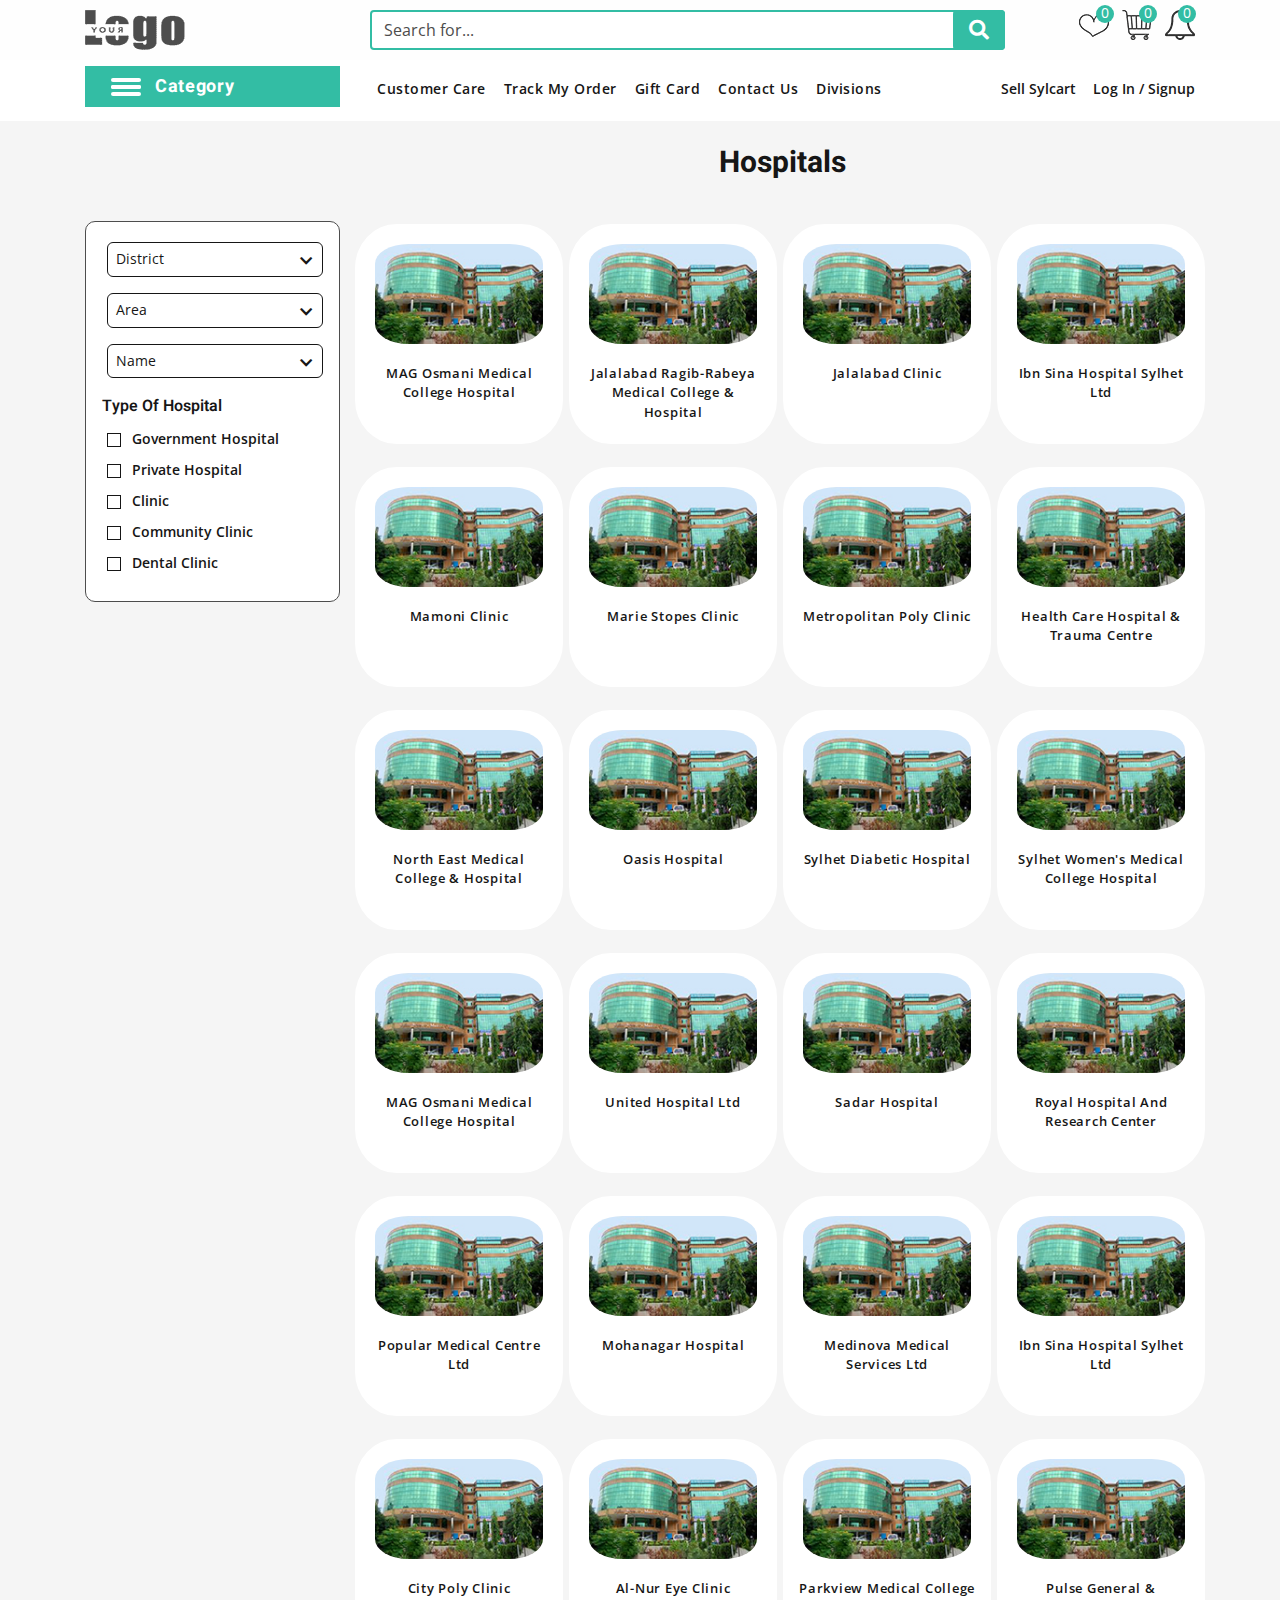
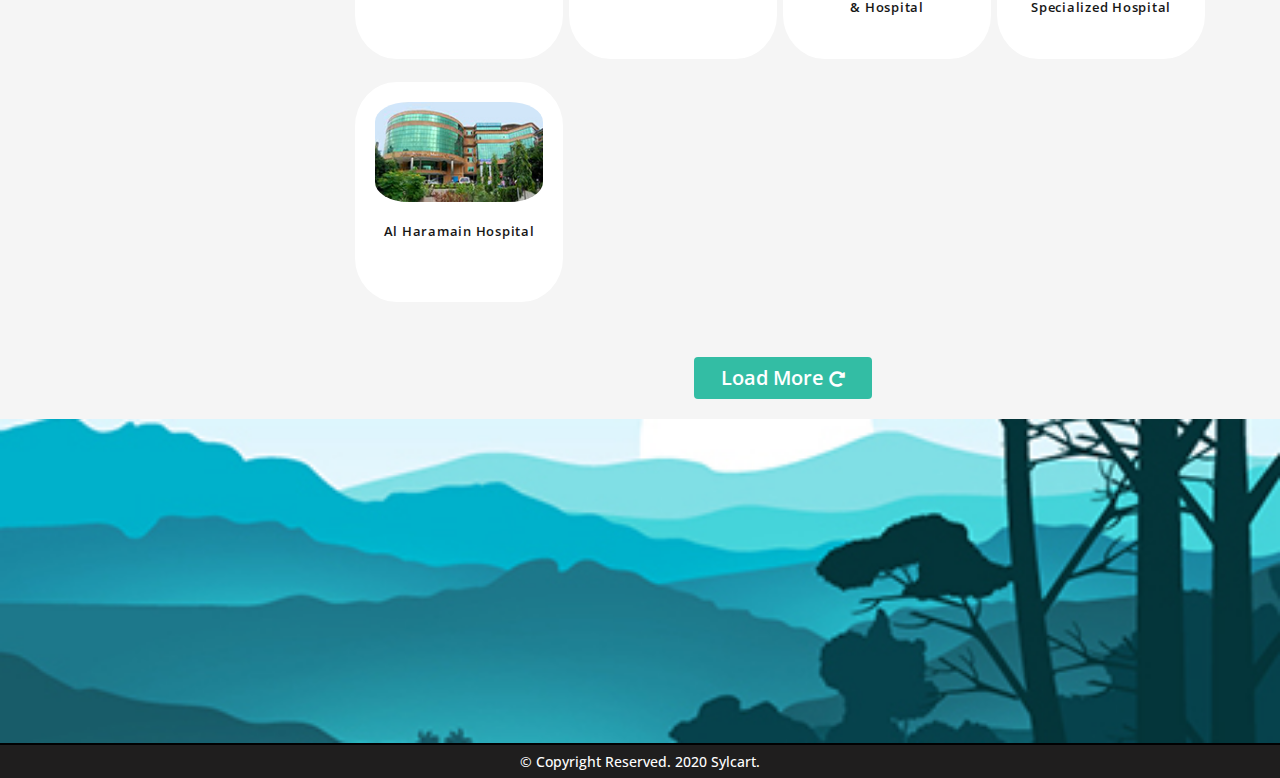
==== education.html @ efa9bcc3 "city update" ====
<!DOCTYPE html>
<html lang="en">
<head>
    <meta charset="UTF-8">
    <meta name="viewport" content="width=device-width, initial-scale=1.0">
    <title>smart city</title>
    <!--=== ALL CSS Here ===-->
    <!--=== Bootstrap ===-->
	<link rel="stylesheet" href="https://maxcdn.bootstrapcdn.com/bootstrap/4.0.0/css/bootstrap.min.css">
	<link href="https://fonts.googleapis.com/css2?family=Heebo:wght@400;500;600;700&family=Open+Sans:wght@400;600;700;800&display=swap" rel="stylesheet"> 
    <!--=== Fontawesome icon ===-->
    <link rel="stylesheet" href="assets/css/fontawesome.min.css">
	<link rel="stylesheet" href="assets/css/all.min.css">
	<!--=== slick slider ===-->
	<link rel="stylesheet" href="assets/css/plugin/slick.css">
	<link rel="stylesheet" href="assets/css/plugin/slick-theme.css">
	<!--=== OWL CAROUSEL ===-->
	<link rel="stylesheet" href="assets/css/plugin/owl.carousel.min.css">
	<link rel="stylesheet" href="assets/css/plugin/owl.theme.default.min.css">
    <!--=== wow animation ===-->
    <link rel="stylesheet" href="assets//css/plugin/animate.css">
    <!--=== Custom CSS ===-->
    <link rel="stylesheet" href="assets/css/style.css">
    <link rel="stylesheet" href="assets/css/responsive.css">
</head>
<body>
	  <!-- LOADER AREA START -->
	  <div class="loader_box">
		<div class="loading">
		  <div class="loading__ring">
			<svg xmlns="http://www.w3.org/2000/svg" xmlns:xlink="http://www.w3.org/1999/xlink" version="1.1" x="0px" y="0px" viewBox="0 0 100 100" style="enable-background:new 0 0 100 100;" xml:space="preserve"><path d="M85.5,42c-0.2-0.8-0.5-1.7-0.8-2.5c-0.3-0.9-0.7-1.6-1-2.3c-0.3-0.7-0.6-1.3-1-1.9c0.3,0.5,0.5,1.1,0.8,1.7  c0.2,0.7,0.6,1.5,0.8,2.3s0.5,1.7,0.8,2.5c0.8,3.5,1.3,7.5,0.8,12c-0.4,4.3-1.8,9-4.2,13.4c-2.4,4.2-5.9,8.2-10.5,11.2  c-1.1,0.7-2.2,1.5-3.4,2c-0.5,0.2-1.2,0.6-1.8,0.8s-1.3,0.5-1.9,0.8c-2.6,1-5.3,1.7-8.1,1.8l-1.1,0.1L53.8,84c-0.7,0-1.4,0-2.1,0  c-1.4-0.1-2.9-0.1-4.2-0.5c-1.4-0.1-2.8-0.6-4.1-0.8c-1.4-0.5-2.7-0.9-3.9-1.5c-1.2-0.6-2.4-1.2-3.7-1.9c-0.6-0.3-1.2-0.7-1.7-1.1  l-0.8-0.6c-0.3-0.1-0.6-0.4-0.8-0.6l-0.8-0.6L31.3,76l-0.2-0.2L31,75.7l-0.1-0.1l0,0l-1.5-1.5c-1.2-1-1.9-2.1-2.7-3.1  c-0.4-0.4-0.7-1.1-1.1-1.7l-1.1-1.7c-0.3-0.6-0.6-1.2-0.9-1.8c-0.2-0.5-0.6-1.2-0.8-1.8c-0.4-1.2-1-2.4-1.2-3.7  c-0.2-0.6-0.4-1.2-0.5-1.9c-0.1-0.6-0.2-1.2-0.3-1.8c-0.3-1.2-0.3-2.4-0.4-3.7c-0.1-1.2,0-2.5,0.1-3.7c0.2-1.2,0.3-2.4,0.6-3.5  c0.1-0.6,0.3-1.1,0.4-1.7l0.1-0.8l0.3-0.8c1.5-4.3,3.8-8,6.5-11c0.8-0.8,1.4-1.5,2.1-2.1c0.9-0.9,1.4-1.3,2.2-1.8  c1.4-1.2,2.9-2,4.3-2.8c2.8-1.5,5.5-2.3,7.7-2.8s4-0.7,5.2-0.6c0.6-0.1,1.1,0,1.4,0s0.4,0,0.4,0h0.1c2.7,0.1,5-2.2,5-5  c0.1-2.7-2.2-5-5-5c-0.2,0-0.2,0-0.3,0c0,0-0.2,0.1-0.6,0.1c-0.4,0-1,0-1.8,0.1c-1.6,0.1-4,0.4-6.9,1.2c-2.9,0.8-6.4,2-9.9,4.1  c-1.8,1-3.6,2.3-5.4,3.8C26,21.4,25,22.2,24.4,23c-0.2,0.2-0.4,0.4-0.6,0.6c-0.2,0.2-0.5,0.4-0.6,0.7c-0.5,0.4-0.8,0.9-1.3,1.4  c-3.2,3.9-5.9,8.8-7.5,14.3l-0.3,1l-0.2,1.1c-0.1,0.7-0.3,1.4-0.4,2.1c-0.3,1.5-0.4,2.9-0.5,4.5c0,1.5-0.1,3,0.1,4.5  c0.2,1.5,0.2,3,0.6,4.6c0.1,0.7,0.3,1.5,0.4,2.3c0.2,0.8,0.5,1.5,0.7,2.3c0.4,1.6,1.1,3,1.7,4.4c0.3,0.7,0.7,1.4,1.1,2.1  c0.4,0.8,0.8,1.4,1.2,2.1c0.5,0.7,0.9,1.4,1.4,2s0.9,1.3,1.5,1.9c1.1,1.3,2.2,2.7,3.3,3.5l1.7,1.6c0,0,0.1,0.1,0.1,0.1c0,0,0,0,0,0  c0,0,0,0,0,0l0.1,0.1l0.1,0.1h0.2l0.5,0.4l1,0.7c0.4,0.2,0.6,0.5,1,0.7l1.1,0.6c0.8,0.4,1.4,0.9,2.1,1.2c1.4,0.7,2.9,1.5,4.4,2  c1.5,0.7,3.1,1,4.6,1.5c1.5,0.3,3.1,0.7,4.7,0.8c1.6,0.2,3.1,0.2,4.7,0.2c0.8,0,1.6-0.1,2.4-0.1l1.2-0.1l1.1-0.1  c3.1-0.4,6.1-1.3,8.9-2.4c0.8-0.3,1.4-0.6,2.1-0.9s1.3-0.7,2-1.1c1.3-0.7,2.6-1.7,3.7-2.5c0.5-0.4,1-0.9,1.6-1.3l0.8-0.6l0.2-0.2  c0,0,0.1-0.1,0.1-0.1c0.1-0.1,0,0,0,0v0.1l0.1-0.1l0.4-0.4c0.5-0.5,1-1,1.5-1.5c0.3-0.3,0.5-0.5,0.8-0.8l0.7-0.8  c0.9-1.1,1.8-2.2,2.5-3.3c0.4-0.6,0.7-1.1,1.1-1.7c0.3-0.7,0.6-1.2,0.9-1.8c2.4-4.9,3.5-9.8,3.7-14.4C87.3,49.7,86.6,45.5,85.5,42z"></path></svg>
		  </div>
		  <div class="loading__ring">
			<svg xmlns="http://www.w3.org/2000/svg" xmlns:xlink="http://www.w3.org/1999/xlink" version="1.1" x="0px" y="0px" viewBox="0 0 100 100" style="enable-background:new 0 0 100 100;" xml:space="preserve"><path d="M85.5,42c-0.2-0.8-0.5-1.7-0.8-2.5c-0.3-0.9-0.7-1.6-1-2.3c-0.3-0.7-0.6-1.3-1-1.9c0.3,0.5,0.5,1.1,0.8,1.7  c0.2,0.7,0.6,1.5,0.8,2.3s0.5,1.7,0.8,2.5c0.8,3.5,1.3,7.5,0.8,12c-0.4,4.3-1.8,9-4.2,13.4c-2.4,4.2-5.9,8.2-10.5,11.2  c-1.1,0.7-2.2,1.5-3.4,2c-0.5,0.2-1.2,0.6-1.8,0.8s-1.3,0.5-1.9,0.8c-2.6,1-5.3,1.7-8.1,1.8l-1.1,0.1L53.8,84c-0.7,0-1.4,0-2.1,0  c-1.4-0.1-2.9-0.1-4.2-0.5c-1.4-0.1-2.8-0.6-4.1-0.8c-1.4-0.5-2.7-0.9-3.9-1.5c-1.2-0.6-2.4-1.2-3.7-1.9c-0.6-0.3-1.2-0.7-1.7-1.1  l-0.8-0.6c-0.3-0.1-0.6-0.4-0.8-0.6l-0.8-0.6L31.3,76l-0.2-0.2L31,75.7l-0.1-0.1l0,0l-1.5-1.5c-1.2-1-1.9-2.1-2.7-3.1  c-0.4-0.4-0.7-1.1-1.1-1.7l-1.1-1.7c-0.3-0.6-0.6-1.2-0.9-1.8c-0.2-0.5-0.6-1.2-0.8-1.8c-0.4-1.2-1-2.4-1.2-3.7  c-0.2-0.6-0.4-1.2-0.5-1.9c-0.1-0.6-0.2-1.2-0.3-1.8c-0.3-1.2-0.3-2.4-0.4-3.7c-0.1-1.2,0-2.5,0.1-3.7c0.2-1.2,0.3-2.4,0.6-3.5  c0.1-0.6,0.3-1.1,0.4-1.7l0.1-0.8l0.3-0.8c1.5-4.3,3.8-8,6.5-11c0.8-0.8,1.4-1.5,2.1-2.1c0.9-0.9,1.4-1.3,2.2-1.8  c1.4-1.2,2.9-2,4.3-2.8c2.8-1.5,5.5-2.3,7.7-2.8s4-0.7,5.2-0.6c0.6-0.1,1.1,0,1.4,0s0.4,0,0.4,0h0.1c2.7,0.1,5-2.2,5-5  c0.1-2.7-2.2-5-5-5c-0.2,0-0.2,0-0.3,0c0,0-0.2,0.1-0.6,0.1c-0.4,0-1,0-1.8,0.1c-1.6,0.1-4,0.4-6.9,1.2c-2.9,0.8-6.4,2-9.9,4.1  c-1.8,1-3.6,2.3-5.4,3.8C26,21.4,25,22.2,24.4,23c-0.2,0.2-0.4,0.4-0.6,0.6c-0.2,0.2-0.5,0.4-0.6,0.7c-0.5,0.4-0.8,0.9-1.3,1.4  c-3.2,3.9-5.9,8.8-7.5,14.3l-0.3,1l-0.2,1.1c-0.1,0.7-0.3,1.4-0.4,2.1c-0.3,1.5-0.4,2.9-0.5,4.5c0,1.5-0.1,3,0.1,4.5  c0.2,1.5,0.2,3,0.6,4.6c0.1,0.7,0.3,1.5,0.4,2.3c0.2,0.8,0.5,1.5,0.7,2.3c0.4,1.6,1.1,3,1.7,4.4c0.3,0.7,0.7,1.4,1.1,2.1  c0.4,0.8,0.8,1.4,1.2,2.1c0.5,0.7,0.9,1.4,1.4,2s0.9,1.3,1.5,1.9c1.1,1.3,2.2,2.7,3.3,3.5l1.7,1.6c0,0,0.1,0.1,0.1,0.1c0,0,0,0,0,0  c0,0,0,0,0,0l0.1,0.1l0.1,0.1h0.2l0.5,0.4l1,0.7c0.4,0.2,0.6,0.5,1,0.7l1.1,0.6c0.8,0.4,1.4,0.9,2.1,1.2c1.4,0.7,2.9,1.5,4.4,2  c1.5,0.7,3.1,1,4.6,1.5c1.5,0.3,3.1,0.7,4.7,0.8c1.6,0.2,3.1,0.2,4.7,0.2c0.8,0,1.6-0.1,2.4-0.1l1.2-0.1l1.1-0.1  c3.1-0.4,6.1-1.3,8.9-2.4c0.8-0.3,1.4-0.6,2.1-0.9s1.3-0.7,2-1.1c1.3-0.7,2.6-1.7,3.7-2.5c0.5-0.4,1-0.9,1.6-1.3l0.8-0.6l0.2-0.2  c0,0,0.1-0.1,0.1-0.1c0.1-0.1,0,0,0,0v0.1l0.1-0.1l0.4-0.4c0.5-0.5,1-1,1.5-1.5c0.3-0.3,0.5-0.5,0.8-0.8l0.7-0.8  c0.9-1.1,1.8-2.2,2.5-3.3c0.4-0.6,0.7-1.1,1.1-1.7c0.3-0.7,0.6-1.2,0.9-1.8c2.4-4.9,3.5-9.8,3.7-14.4C87.3,49.7,86.6,45.5,85.5,42z"></path></svg>
		  </div>
		</div>
	  </div>
	  <!-- LOADER AREA END -->
  <!-- TOP HEADER AREA START -->
 <section class="top_bar">
   <div class="container">
		<div class="row">
			<div class="col-xl-3 col-lg-3 col-md-3 col-sm-4 col-4">
				<div class="logo">
					<a href="index.html"><img src="assets/image/logo_1.png" alt="logo"></a>
				</div>
			</div>
			<div class="col-xl-7 col-lg-7 col-md-7 col-sm-8 col-8">
				<div class="search_box">
					<div class="form-group">
						<input type="text" class="form-control" placeholder="Search for...">
						<a href="#">
							<i class="fa fa-search"></i>
						</a>
					</div>
				</div>
			</div>
			<div class="col-xl-2 col-lg-2 col-md-2">
				<div class="header_rt_box">
					<div class="icons_box ">
						<div class="wish_list menu_item">
							<img src="assets/image/header/heart.png" alt="heart">
							<span class="item_count">0</span>
						</div>
						<div class="cart menu_item">
							<img src="assets/image/header/shopping-cart.png" alt="cart">
							<span class="item_count">0</span>
						</div>
						<div class="notifiy menu_item">
							<img src="assets/image/header/notification.png" alt="notification">
							<span class="item_count">0</span>
						</div>
					</div>
				</div>
			</div>
		</div>
   </div>
 </section>
  <!-- TOP HEADER AREA END -->
<!-- HEADER AREA START-->
	<header class="header_area">
	<div class="container">
		<div class="row">
			<div class="col-xl-3 col-lg-3 col-md-3 col-sm-6 col-6">
				<div class="header_left">
					<div class="header_left_titel">
						<div id="nav_icon">
							<span></span>
							<span></span>
							<span></span>
							<span></span>
						</div>
						<h3>category</h3>
					</div>
					<nav class="left_menu">
						<ul>
							<li><a href="#">electronics <i class="fa fa-angle-down"></i></a>
								<ul class="sub_menu">
									<li><a href="#">tv</a></li>
									<li><a href="#">mobile</a></li>
									<li><a href="#">security cameras</a></li>
								</ul>
							</li>
							<li><a href="#">automotive & motorbike <i class="fa fa-angle-down"></i></a>
								<ul class="sub_menu">
									<li><a href="#">interior accessories</a></li>
									<li><a href="#">interior vehicle care</a></li>
									<li><a href="#">motor parts & accessories</a></li>
								</ul>
							</li>
							<li><a href="#">women's fashion <i class="fa fa-angle-down"></i></a>
								<ul class="sub_menu">
									<li class="sub_item">
										<a href="#" class="">panjabi</a>
									</li>
									<li class="sub_item">
										<a href="#" class="">shirts</a>
									</li>
									<li class="sub_item">
										<a href="#" class="">pant</a>
									</li>
								</ul>
							</li>
							<li><a href="#">babies & toys <i class="fa fa-angle-down"></i></a>
								<ul class="sub_menu">
									<li class="sub_item">
										<a href="#" class="sub_link">mother & baby</a>
									</li>
									<li class="sub_item">
										<a href="#" class="sub_link">feeding</a>
									</li>
									<li class="sub_item">
										<a href="#" class="sub_link">toys & games</a>
									</li>
									<li class="sub_item">
										<a href="#" class="sub_link">nursery</a>
									</li>
								</ul>
							</li>
							<li><a href="#">sports & outdoor <i class="fa fa-angle-down"></i></a>
								<ul class="sub_menu">
									<li class="sub_item">
										<a href="#" class="sub_link">cycling</a>
									</li>
									<li class="sub_item">
										<a href="#" class="sub_link">treadmils</a>
									</li>
								</ul>
							</li>
							<li><a href="#">home appliances <i class="fa fa-angle-down"></i></a>
								<ul class="sub_menu">
									<li class="sub_item">
										<a href="#" class="sub_link">demo item</a>
									</li>
									<li class="sub_item">
										<a href="#" class="sub_link">demo item</a>
									</li>
								</ul>
							</li>
							<li><a href="#">home & lifestyle <i class="fa fa-angle-down"></i></a>
								<ul class="sub_menu">
									<li class="sub_item">
										<a href="#" class="sub_link">demo item</a>
									</li>
									<li class="sub_item">
										<a href="#" class="sub_link">demo item</a>
									</li>
								</ul>
							</li>
						</ul>
					</nav>
				</div>
			</div>
			<div class="col_xl_6 col-lg-6 col-md-6 col-sm-12 col-12">
				<div class="top_mid_menu">
					<ul>
						<li><a href="#">customer care</a></li>
						<li><a href="#">track my order</a></li>
						<li><a href="#">gift card</a></li>
                        <li><a href="#">contact us</a></li>
                        <li><a href="#">divisions</a>
                            <ul class="sub_menu">
                                <li><a href="#">dhaka</a></li>
                                <li><a href="#">sylhet</a></li>
                                <li><a href="#">barishal</a></li>
                                <li><a href="#">chittagong</a></li>
                                <li><a href="#">mymensingh</a></li>
                                <li><a href="#">khulna</a></li>
                                <li><a href="#">rajshahi </a></li>
                                <li><a href="#">rangpur </a></li>
                            </ul>
                        </li>
					</ul>
				</div>
			</div>
			<div class="col_xl_3 col-lg-3 col-md-3 col-sm-6 col-6">
				<div class="top_bar_right">
					<ul>
						<li><a href="seller_signin.html" class="top_btn">sell sylcart</a></li>
						<li><a href="login_registration.html" class="top_btn">log in / signup</a></li>
					</ul>
				</div>
			</div>
		</div>
	</div>
	</header>
<!-- HEADER AREA END-->
<!-- MOBILE MENU AREA START -->
  <!--MOBILE TOP HEADER AREA START -->
  <section class="top_mb_bar">
	<div class="container">
		 <div class="row">
			 <div class="col-md-4 col-sm-4 col-4">
				 <div class="logo">
					 <a href="index.html"><img src="assets/image/logo_1.png" alt="logo"></a>
				 </div>
			 </div>
			 <div class="col-md-8 col-sm-8 col-8">
				<div class="header_rt_box">
					<ul>
						<li>
							<a href="wishlist.html">
								<div class="wish_list menu_item" data-toggle="tooltip" data-placement="top" title="Wishlist">
									<img src="assets/image/header/heart.png" alt="heart">
									<span class="item_count">0</span>
								</div>
							</a>
						</li>
						<li>
							<a href="shopping_cart.html">
								<div class="cart menu_item" data-toggle="tooltip" data-placement="top" title="Cart">
									<img src="assets/image/header/shopping-cart.png" alt="cart">
									<span class="item_count">0</span>
								</div>
							</a>
						</li>
						<li>
							<a href="#">
								<div class="notifiy menu_item" data-toggle="tooltip" data-placement="top" title="Notification">
									<img src="assets/image/header/notification.png" alt="notification">
									<span class="item_count">0</span>
								</div>
							</a>
						</li>
						<li>
							<a href="seller_signin.html">
								<div class="shopper menu_item" data-toggle="tooltip" data-placement="top" title="Sell Sylcart">
									<img src="assets/image/header/businessman.png" alt="notification">
								</div>
							</a>
						</li>
						<li>
							<a href="login_registration.html">
								<div class="user menu_item" data-toggle="tooltip" data-placement="top" title="login/signup">
									<img src="assets/image/header/user.png" alt="heart">
								</div>
							</a>
						</li>
					</ul>
				</div>
			 </div>
		 </div>
	</div>
  </section>
   <!--MOBILE TOP HEADER AREA END -->
   <!--MOBILE HEADER AREA START-->
	<header class="mb_header_area">
		<div class="container">
			<div class="row">
				<div class="col-md-2 col-sm-2 col-3">
					<!-- Button trigger modal -->
					<button type="button" class="btn" data-toggle="modal" data-target="#mobile_menu">
						<i class="fas fa-bars"></i>
					</button>
					
					<!-- Modal -->
					<div class="modal fade" id="mobile_menu" tabindex="-1" role="dialog" aria-hidden="true">
						<div class="modal-dialog" role="document">
						<div class="modal-content">
							<!-- <div class="modal-header">
							<button type="button" class="close" data-dismiss="modal" aria-label="Close">
								<span aria-hidden="true">&times;</span>
							</button>
							</div> -->
							<div class="modal-body">
								<ul class="nav nav-tabs" id="myTab" role="tablist">
									<li class="nav-item">
									  <a class="nav-link active" id="menu_tab" data-toggle="tab" href="#menu" role="tab" aria-controls="menu" aria-selected="true">menu</a>
									</li>
									<li class="nav-item">
									  <a class="nav-link" id="category_tab" data-toggle="tab" href="#category" role="tab" aria-controls="category" aria-selected="false">category</a>
									</li>
								  </ul>
								  <div class="tab-content" id="myTabContent">
									<div class="tab-pane show active" id="menu" role="tabpanel" aria-labelledby="menu_tab">
										<div class="top_mid_menu">
											<ul>
												<li><a href="#">customer care</a></li>
												<li><a href="#">track my order</a></li>
												<li><a href="#">gift card</a></li>
                                                <li><a href="#">contact us</a></li>
                                                <li><a href="#">divisions</a>
                                                    <ul class="sub_menu">
                                                        <li><a href="#">dhaka</a></li>
                                                        <li><a href="#">sylhet</a></li>
                                                        <li><a href="#">barishal</a></li>
                                                        <li><a href="#">chittagong</a></li>
                                                        <li><a href="#">mymensingh</a></li>
                                                        <li><a href="#">khulna</a></li>
                                                        <li><a href="#">rajshahi </a></li>
                                                        <li><a href="#">rangpur </a></li>
                                                    </ul>
                                                </li>
											</ul>
										</div>
									</div>
									<div class="tab-pane fade" id="category" role="tabpanel" aria-labelledby="category_tab">
										<nav class="left_menu">
											<ul>
												<li><a href="#">electronics <i class="fa fa-angle-down"></i></a>
													<ul class="sub_menu">
														<li><a href="#">tv</a></li>
														<li><a href="#">mobile</a></li>
														<li><a href="#">security cameras</a></li>
													</ul>
												</li>
												<li><a href="#">automotive & motorbike <i class="fa fa-angle-down"></i></a>
													<ul class="sub_menu">
														<li><a href="#">interior accessories</a></li>
														<li><a href="#">interior vehicle care</a></li>
														<li><a href="#">motor parts & accessories</a></li>
													</ul>
												</li>
												<li><a href="#">women's fashion <i class="fa fa-angle-down"></i></a>
													<ul class="sub_menu">
														<li class="sub_item">
															<a href="#" class="">panjabi</a>
														</li>
														<li class="sub_item">
															<a href="#" class="">shirts</a>
														</li>
														<li class="sub_item">
															<a href="#" class="">pant</a>
														</li>
													</ul>
												</li>
												<li><a href="#">babies & toys <i class="fa fa-angle-down"></i></a>
													<ul class="sub_menu">
														<li class="sub_item">
															<a href="#" class="sub_link">mother & baby</a>
														</li>
														<li class="sub_item">
															<a href="#" class="sub_link">feeding</a>
														</li>
														<li class="sub_item">
															<a href="#" class="sub_link">toys & games</a>
														</li>
														<li class="sub_item">
															<a href="#" class="sub_link">nursery</a>
														</li>
													</ul>
												</li>
												<li><a href="#">sports & outdoor <i class="fa fa-angle-down"></i></a>
													<ul class="sub_menu">
														<li class="sub_item">
															<a href="#" class="sub_link">cycling</a>
														</li>
														<li class="sub_item">
															<a href="#" class="sub_link">treadmils</a>
														</li>
													</ul>
												</li>
												<li><a href="#">home appliances <i class="fa fa-angle-down"></i></a>
													<ul class="sub_menu">
														<li class="sub_item">
															<a href="#" class="sub_link">demo item</a>
														</li>
														<li class="sub_item">
															<a href="#" class="sub_link">demo item</a>
														</li>
													</ul>
												</li>
												<li><a href="#">home & lifestyle <i class="fa fa-angle-down"></i></a>
													<ul class="sub_menu">
														<li class="sub_item">
															<a href="#" class="sub_link">demo item</a>
														</li>
														<li class="sub_item">
															<a href="#" class="sub_link">demo item</a>
														</li>
													</ul>
												</li>
											</ul>
										</nav>
									</div>
								</div>
							</div>
						</div>
						</div>
					</div>
				</div>
				<div class="col-md-10 col-sm-10 col-9">
					<div class="search_box">
						<div class="form-group">
							<input type="text" class="form-control" placeholder="Search for...">
							<a href="#">
								<i class="fa fa-search"></i>
							</a>
						</div>
					</div>
				</div>
			</div>
		</div>
		</header>
	<!--MOBILE HEADER AREA END-->
<!-- MOBILE MENU AREA END -->
<!-- HOSPITAL LIST AREA START -->
<section class="hospital_area section_padding">
    <div class="container">
        <div class="row">
            <div class="col-xl-3 col-lg-3 col-md-3 col-sm-3 col-12">
                <div class="filter_area">
                    <!-- <div class="filter_titel">
                        <h4>short by</h4>
                    </div> -->
                    <div class="row">
                        <div class="col-sm-12 col-12 col-xl-12 col-lg-12 col-md-12">
                            <div class="hospital_filter_box">
                                <div class="box_ctn">
                                    <div class="search_for">
                                        <p><a href="#" class="btn" id="search_btn">district</a></p>
                                    </div>
                                    <div class="search_for">
                                        <p><a href="#" class="btn" id="search_btn">area</a></p>
                                    </div>
                                    <div class="search_for">
                                        <p><a href="#" class="btn" id="search_btn">name</a></p>
                                    </div>
                                </div>
                            </div>
                        </div>
                    </div>
                    <div class="row">
                        <div class="col-sm-12 col-12 col-xl-12 col-lg-12 col-md-12">
                            <div class="hospital_filter_box">
                                <div class="titel">
                                    <h5>type of hospital</h5>
                                </div>
                                <div class="box_ctn">
                                    <div class="brand_item">
                                        <div class="form-group">
                                            <label>government hospital
                                                <input type="checkbox">
                                                <span class="check_mark"></span>
                                            </label>
                                        </div>
                                    </div>
                                    <div class="brand_item">
                                        <div class="form-group">
                                            <label>private hospital
                                                <input type="checkbox">
                                                <span class="check_mark"></span>
                                            </label>
                                        </div>
                                    </div>
                                    <div class="brand_item">
                                        <div class="form-group">
                                            <label>clinic
                                                <input type="checkbox">
                                                <span class="check_mark"></span>
                                            </label>
                                        </div>
                                    </div>
                                    <div class="brand_item">
                                        <div class="form-group">
                                            <label>community clinic
                                                <input type="checkbox">
                                                <span class="check_mark"></span>
                                            </label>
                                        </div>
                                    </div>
                                    <div class="brand_item">
                                        <div class="form-group">
                                            <label>dental clinic
                                                <input type="checkbox">
                                                <span class="check_mark"></span>
                                            </label>
                                        </div>
                                    </div>
                                </div>
                            </div>
                        </div>
                    </div>
                </div>
            </div>
            <div class="col-xl-9 col-lg-9 col-md-8 col-sm-7 col-12 px-0 px-lg-3 px-xl-0">
                <div class="hospital_list_area">	
                    <div class="section_titel text-center">
                        <h4><span>hospitals</span></h4>
                    </div>
                    <ul>
                        <li class="hospital_ctn">
                            <a href="single_hospital.html">
                                <div class="card">
                                    <div class="hospital_icon_box">
                                        <div class="hospital_img">
                                            <img class="card-img-top" src="assets/image/smart_city_object/hospital/78-[Converted].jpg" alt="Card image cap">
                                            <div class="hover_ctn">
                                                <ul>
                                                    <li><a href="#"><i class="far fa-eye"></i></a></li>
                                                    <li><a href="#"><i class="fas fa-map-marker-alt"></i></a></li>
                                                </ul>
                                            </div>
                                        </div>
                                        <div class="card-body">
                                            <div class="hospital_name">
                                                <p>MAG Osmani Medical College Hospital</p>
                                            </div>
                                        </div>
                                    </div> 
                                </div>
                            </a>
                        </li>
                        <li class="hospital_ctn">
                            <a href="single_hospital.html">
                                <div class="card">
                                    <div class="hospital_icon_box">
                                        <div class="hospital_img">
                                            <img class="card-img-top" src="assets/image/smart_city_object/hospital/78-[Converted].jpg" alt="Card image cap">
                                            <div class="hover_ctn">
                                                <ul>
                                                    <li><a href="#"><i class="far fa-eye"></i></a></li>
                                                    <li><a href="#"><i class="fas fa-map-marker-alt"></i></a></li>
                                                </ul>
                                            </div>
                                        </div>
                                        <div class="card-body">
                                            <div class="product_ctn">
                                                <p>Jalalabad Ragib-Rabeya Medical College & Hospital</p>
                                            </div>
                                        </div>
                                    </div> 
                                </div>
                            </a>
                        </li>
                        <li class="hospital_ctn">
                            <a href="single_hospital.html">
                                <div class="card">
                                    <div class="hospital_icon_box">
                                        <div class="hospital_img">
                                            <img class="card-img-top" src="assets/image/smart_city_object/hospital/78-[Converted].jpg" alt="Card image cap">
                                            <div class="hover_ctn">
                                                <ul>
                                                    <li><a href="#"><i class="far fa-eye"></i></a></li>
                                                    <li><a href="#"><i class="fas fa-map-marker-alt"></i></a></li>
                                                </ul>
                                            </div>
                                        </div>
                                        <div class="card-body">
                                            <div class="product_ctn">
                                                <p>Jalalabad Clinic</p>
                                            </div>
                                        </div>
                                    </div> 
                                </div>
                            </a>
                        </li>
                        <li class="hospital_ctn">
                            <a href="single_hospital.html">
                                <div class="card">
                                    <div class="hospital_icon_box">
                                        <div class="hospital_img">
                                            <img class="card-img-top" src="assets/image/smart_city_object/hospital/78-[Converted].jpg" alt="Card image cap">
                                            <div class="hover_ctn">
                                                <ul>
                                                    <li><a href="#"><i class="far fa-eye"></i></a></li>
                                                    <li><a href="#"><i class="fas fa-map-marker-alt"></i></a></li>
                                                </ul>
                                            </div>
                                        </div>
                                        <div class="card-body">
                                            <div class="product_ctn">
                                                <p>Ibn Sina Hospital Sylhet Ltd</p>
                                            </div>
                                        </div>
                                    </div> 
                                </div>
                            </a>
                        </li>
                        <li class="hospital_ctn">
                            <a href="single_hospital.html">
                                <div class="card">
                                    <div class="hospital_icon_box">
                                        <div class="hospital_img">
                                            <img class="card-img-top" src="assets/image/smart_city_object/hospital/78-[Converted].jpg" alt="Card image cap">
                                            <div class="hover_ctn">
                                                <ul>
                                                    <li><a href="#"><i class="far fa-eye"></i></a></li>
                                                    <li><a href="#"><i class="fas fa-map-marker-alt"></i></a></li>
                                                </ul>
                                            </div>
                                        </div>
                                        <div class="card-body">
                                            <div class="product_ctn">
                                                <p>Mamoni Clinic</p>
                                            </div>
                                        </div>
                                    </div> 
                                </div>
                            </a>
                        </li>
                        <li class="hospital_ctn">
                            <a href="single_hospital.html">
                                <div class="card">
                                    <div class="hospital_icon_box">
                                        <div class="hospital_img">
                                            <img class="card-img-top" src="assets/image/smart_city_object/hospital/78-[Converted].jpg" alt="Card image cap">
                                            <div class="hover_ctn">
                                                <ul>
                                                    <li><a href="#"><i class="far fa-eye"></i></a></li>
                                                    <li><a href="#"><i class="fas fa-map-marker-alt"></i></a></li>
                                                </ul>
                                            </div>
                                        </div>
                                        <div class="card-body">
                                            <div class="product_ctn">
                                                <p>Marie Stopes Clinic </p>
                                            </div>
                                        </div>
                                    </div> 
                                </div>
                            </a>
                        </li>
                        <li class="hospital_ctn">
                            <a href="single_hospital.html">
                                <div class="card">
                                    <div class="hospital_icon_box">
                                        <div class="hospital_img">
                                            <img class="card-img-top" src="assets/image/smart_city_object/hospital/78-[Converted].jpg" alt="Card image cap">
                                            <div class="hover_ctn">
                                                <ul>
                                                    <li><a href="#"><i class="far fa-eye"></i></a></li>
                                                    <li><a href="#"><i class="fas fa-map-marker-alt"></i></a></li>
                                                </ul>
                                            </div>
                                        </div>
                                        <div class="card-body">
                                            <div class="product_ctn">
                                                <p>Metropolitan Poly Clinic</p>
                                            </div>
                                        </div>
                                    </div> 
                                </div>
                            </a>
                        </li>
                        <li class="hospital_ctn">
                            <a href="single_hospital.html">
                                <div class="card">
                                    <div class="hospital_icon_box">
                                        <div class="hospital_img">
                                            <img class="card-img-top" src="assets/image/smart_city_object/hospital/78-[Converted].jpg" alt="Card image cap">
                                            <div class="hover_ctn">
                                                <ul>
                                                    <li><a href="#"><i class="far fa-eye"></i></a></li>
                                                    <li><a href="#"><i class="fas fa-map-marker-alt"></i></a></li>
                                                </ul>
                                            </div>
                                        </div>
                                        <div class="card-body">
                                            <div class="product_ctn">
                                                <p>Health Care Hospital & Trauma Centre</p>
                                            </div>
                                        </div>
                                    </div> 
                                </div>
                            </a>
                        </li>
                        <li class="hospital_ctn">
                            <a href="single_hospital.html">
                                <div class="card">
                                    <div class="hospital_icon_box">
                                        <div class="hospital_img">
                                            <img class="card-img-top" src="assets/image/smart_city_object/hospital/78-[Converted].jpg" alt="Card image cap">
                                            <div class="hover_ctn">
                                                <ul>
                                                    <li><a href="#"><i class="far fa-eye"></i></a></li>
                                                    <li><a href="#"><i class="fas fa-map-marker-alt"></i></a></li>
                                                </ul>
                                            </div>
                                        </div>
                                        <div class="card-body">
                                            <div class="product_ctn">
                                                <p>North East Medical College & Hospital</p>
                                            </div>
                                        </div>
                                    </div> 
                                </div>
                            </a>
                        </li>
                        <li class="hospital_ctn">
                            <a href="single_hospital.html">
                                <div class="card">
                                    <div class="hospital_icon_box">
                                        <div class="hospital_img">
                                            <img class="card-img-top" src="assets/image/smart_city_object/hospital/78-[Converted].jpg" alt="Card image cap">
                                            <div class="hover_ctn">
                                                <ul>
                                                    <li><a href="#"><i class="far fa-eye"></i></a></li>
                                                    <li><a href="#"><i class="fas fa-map-marker-alt"></i></a></li>
                                                </ul>
                                            </div>
                                        </div>
                                        <div class="card-body">
                                            <div class="product_ctn">
                                                <p>Oasis Hospital</p>
                                            </div>
                                        </div>
                                    </div> 
                                </div>
                            </a>
                        </li>
                        <li class="hospital_ctn">
                            <a href="single_hospital.html">
                                <div class="card">
                                    <div class="hospital_icon_box">
                                        <div class="hospital_img">
                                            <img class="card-img-top" src="assets/image/smart_city_object/hospital/78-[Converted].jpg" alt="Card image cap">
                                            <div class="hover_ctn">
                                                <ul>
                                                    <li><a href="#"><i class="far fa-eye"></i></a></li>
                                                    <li><a href="#"><i class="fas fa-map-marker-alt"></i></a></li>
                                                </ul>
                                            </div>
                                        </div>
                                        <div class="card-body">
                                            <div class="product_ctn">
                                                <p>Sylhet Diabetic Hospital</p>
                                            </div>
                                        </div>
                                    </div> 
                                </div>
                            </a>
                        </li>
                        <li class="hospital_ctn">
                            <a href="single_hospital.html">
                                <div class="card">
                                    <div class="hospital_icon_box">
                                        <div class="hospital_img">
                                            <img class="card-img-top" src="assets/image/smart_city_object/hospital/78-[Converted].jpg" alt="Card image cap">
                                            <div class="hover_ctn">
                                                <ul>
                                                    <li><a href="#"><i class="far fa-eye"></i></a></li>
                                                    <li><a href="#"><i class="fas fa-map-marker-alt"></i></a></li>
                                                </ul>
                                            </div>
                                        </div>
                                        <div class="card-body">
                                            <div class="product_ctn">
                                                <p>Sylhet Women's Medical College Hospital </p>
                                            </div>
                                        </div>
                                    </div> 
                                </div>
                            </a>
                        </li>
                        <li class="hospital_ctn">
                            <a href="single_hospital.html">
                                <div class="card">
                                    <div class="hospital_icon_box">
                                        <div class="hospital_img">
                                            <img class="card-img-top" src="assets/image/smart_city_object/hospital/78-[Converted].jpg" alt="Card image cap">
                                            <div class="hover_ctn">
                                                <ul>
                                                    <li><a href="#"><i class="far fa-eye"></i></a></li>
                                                    <li><a href="#"><i class="fas fa-map-marker-alt"></i></a></li>
                                                </ul>
                                            </div>
                                        </div>
                                        <div class="card-body">
                                            <div class="product_ctn">
                                                <p>MAG Osmani Medical College Hospital</p>
                                            </div>
                                        </div>
                                    </div> 
                                </div>
                            </a>
                        </li>
                        <li class="hospital_ctn">
                            <a href="single_hospital.html">
                                <div class="card">
                                    <div class="hospital_icon_box">
                                        <div class="hospital_img">
                                            <img class="card-img-top" src="assets/image/smart_city_object/hospital/78-[Converted].jpg" alt="Card image cap">
                                            <div class="hover_ctn">
                                                <ul>
                                                    <li><a href="#"><i class="far fa-eye"></i></a></li>
                                                    <li><a href="#"><i class="fas fa-map-marker-alt"></i></a></li>
                                                </ul>
                                            </div>
                                        </div>
                                        <div class="card-body">
                                            <div class="product_ctn">
                                                <p>United Hospital Ltd </p>
                                            </div>
                                        </div>
                                    </div> 
                                </div>
                            </a>
                        </li>
                        <li class="hospital_ctn">
                            <a href="single_hospital.html">
                                <div class="card">
                                    <div class="hospital_icon_box">
                                        <div class="hospital_img">
                                            <img class="card-img-top" src="assets/image/smart_city_object/hospital/78-[Converted].jpg" alt="Card image cap">
                                            <div class="hover_ctn">
                                                <ul>
                                                    <li><a href="#"><i class="far fa-eye"></i></a></li>
                                                    <li><a href="#"><i class="fas fa-map-marker-alt"></i></a></li>
                                                </ul>
                                            </div>
                                        </div>
                                        <div class="card-body">
                                            <div class="product_ctn">
                                                <p>Sadar Hospital</p>
                                            </div>
                                        </div>
                                    </div> 
                                </div>
                            </a>
                        </li>
                        <li class="hospital_ctn">
                            <a href="single_hospital.html">
                                <div class="card">
                                    <div class="hospital_icon_box">
                                        <div class="hospital_img">
                                            <img class="card-img-top" src="assets/image/smart_city_object/hospital/78-[Converted].jpg" alt="Card image cap">
                                            <div class="hover_ctn">
                                                <ul>
                                                    <li><a href="#"><i class="far fa-eye"></i></a></li>
                                                    <li><a href="#"><i class="fas fa-map-marker-alt"></i></a></li>
                                                </ul>
                                            </div>
                                        </div>
                                        <div class="card-body">
                                            <div class="product_ctn">
                                                <p>Royal Hospital and Research Center </p>
                                            </div>
                                        </div>
                                    </div> 
                                </div>
                            </a>
                        </li>
                        <li class="hospital_ctn">
                            <a href="single_hospital.html">
                                <div class="card">
                                    <div class="hospital_icon_box">
                                        <div class="hospital_img">
                                            <img class="card-img-top" src="assets/image/smart_city_object/hospital/78-[Converted].jpg" alt="Card image cap">
                                            <div class="hover_ctn">
                                                <ul>
                                                    <li><a href="#"><i class="far fa-eye"></i></a></li>
                                                    <li><a href="#"><i class="fas fa-map-marker-alt"></i></a></li>
                                                </ul>
                                            </div>
                                        </div>
                                        <div class="card-body">
                                            <div class="product_ctn">
                                                <p>Popular Medical Centre Ltd</p>
                                            </div>
                                        </div>
                                    </div> 
                                </div>
                            </a>
                        </li>
                        <li class="hospital_ctn">
                            <a href="single_hospital.html">
                                <div class="card">
                                    <div class="hospital_icon_box">
                                        <div class="hospital_img">
                                            <img class="card-img-top" src="assets/image/smart_city_object/hospital/78-[Converted].jpg" alt="Card image cap">
                                            <div class="hover_ctn">
                                                <ul>
                                                    <li><a href="#"><i class="far fa-eye"></i></a></li>
                                                    <li><a href="#"><i class="fas fa-map-marker-alt"></i></a></li>
                                                </ul>
                                            </div>
                                        </div>
                                        <div class="card-body">
                                            <div class="product_ctn">
                                                <p>Mohanagar Hospital</p>
                                            </div>
                                        </div>
                                    </div> 
                                </div>
                            </a>
                        </li>
                        <li class="hospital_ctn">
                            <a href="single_hospital.html">
                                <div class="card">
                                    <div class="hospital_icon_box">
                                        <div class="hospital_img">
                                            <img class="card-img-top" src="assets/image/smart_city_object/hospital/78-[Converted].jpg" alt="Card image cap">
                                            <div class="hover_ctn">
                                                <ul>
                                                    <li><a href="#"><i class="far fa-eye"></i></a></li>
                                                    <li><a href="#"><i class="fas fa-map-marker-alt"></i></a></li>
                                                </ul>
                                            </div>
                                        </div>
                                        <div class="card-body">
                                            <div class="product_ctn">
                                                <p>Medinova Medical Services Ltd</p>
                                            </div>
                                        </div>
                                    </div> 
                                </div>
                            </a>
                        </li>
                        <li class="hospital_ctn">
                            <a href="single_hospital.html">
                                <div class="card">
                                    <div class="hospital_icon_box">
                                        <div class="hospital_img">
                                            <img class="card-img-top" src="assets/image/smart_city_object/hospital/78-[Converted].jpg" alt="Card image cap">
                                            <div class="hover_ctn">
                                                <ul>
                                                    <li><a href="#"><i class="far fa-eye"></i></a></li>
                                                    <li><a href="#"><i class="fas fa-map-marker-alt"></i></a></li>
                                                </ul>
                                            </div>
                                        </div>
                                        <div class="card-body">
                                            <div class="product_ctn">
                                                <p>Ibn Sina Hospital Sylhet Ltd</p>
                                            </div>
                                        </div>
                                    </div> 
                                </div>
                            </a>
                        </li>
                        <li class="hospital_ctn">
                            <a href="single_hospital.html">
                                <div class="card">
                                    <div class="hospital_icon_box">
                                        <div class="hospital_img">
                                            <img class="card-img-top" src="assets/image/smart_city_object/hospital/78-[Converted].jpg" alt="Card image cap">
                                            <div class="hover_ctn">
                                                <ul>
                                                    <li><a href="#"><i class="far fa-eye"></i></a></li>
                                                    <li><a href="#"><i class="fas fa-map-marker-alt"></i></a></li>
                                                </ul>
                                            </div>
                                        </div>
                                        <div class="card-body">
                                            <div class="product_ctn">
                                                <p>City Poly Clinic</p>
                                            </div>
                                        </div>
                                    </div> 
                                </div>
                            </a>
                        </li>
                        <li class="hospital_ctn">
                            <a href="single_hospital.html">
                                <div class="card">
                                    <div class="hospital_icon_box">
                                        <div class="hospital_img">
                                            <img class="card-img-top" src="assets/image/smart_city_object/hospital/78-[Converted].jpg" alt="Card image cap">
                                            <div class="hover_ctn">
                                                <ul>
                                                    <li><a href="#"><i class="far fa-eye"></i></a></li>
                                                    <li><a href="#"><i class="fas fa-map-marker-alt"></i></a></li>
                                                </ul>
                                            </div>
                                        </div>
                                        <div class="card-body">
                                            <div class="product_ctn">
                                                <p>Al-Nur Eye Clinic</p>
                                            </div>
                                        </div>
                                    </div> 
                                </div>
                            </a>
                        </li>
                        <li class="hospital_ctn">
                            <a href="single_hospital.html">
                                <div class="card">
                                    <div class="hospital_icon_box">
                                        <div class="hospital_img">
                                            <img class="card-img-top" src="assets/image/smart_city_object/hospital/78-[Converted].jpg" alt="Card image cap">
                                            <div class="hover_ctn">
                                                <ul>
                                                    <li><a href="#"><i class="far fa-eye"></i></a></li>
                                                    <li><a href="#"><i class="fas fa-map-marker-alt"></i></a></li>
                                                </ul>
                                            </div>
                                        </div>
                                        <div class="card-body">
                                            <div class="product_ctn">
                                                <p>Parkview Medical College & Hospital</p>
                                            </div>
                                        </div>
                                    </div> 
                                </div>
                            </a>
                        </li>
                        <li class="hospital_ctn">
                            <a href="single_hospital.html">
                                <div class="card">
                                    <div class="hospital_icon_box">
                                        <div class="hospital_img">
                                            <img class="card-img-top" src="assets/image/smart_city_object/hospital/78-[Converted].jpg" alt="Card image cap">
                                            <div class="hover_ctn">
                                                <ul>
                                                    <li><a href="#"><i class="far fa-eye"></i></a></li>
                                                    <li><a href="#"><i class="fas fa-map-marker-alt"></i></a></li>
                                                </ul>
                                            </div>
                                        </div>
                                        <div class="card-body">
                                            <div class="product_ctn">
                                                <p>Pulse General & Specialized Hospital</p>
                                            </div>
                                        </div>
                                    </div> 
                                </div>
                            </a>
                        </li>
                        <li class="hospital_ctn">
                            <a href="single_hospital.html">
                                <div class="card">
                                    <div class="hospital_icon_box">
                                        <div class="hospital_img">
                                            <img class="card-img-top" src="assets/image/smart_city_object/hospital/78-[Converted].jpg" alt="Card image cap">
                                            <div class="hover_ctn">
                                                <ul>
                                                    <li><a href="#"><i class="far fa-eye"></i></a></li>
                                                    <li><a href="#"><i class="fas fa-map-marker-alt"></i></a></li>
                                                </ul>
                                            </div>
                                        </div>
                                        <div class="card-body">
                                            <div class="product_ctn">
                                                <p>Al Haramain Hospital</p>
                                            </div>
                                        </div>
                                    </div> 
                                </div>
                            </a>
                        </li>
                    </ul>
                    <div class="load_more_btn text-center">
                        <a href="#" class="btn">load more <i class="fas fa-redo-alt"></i></a>
                    </div>
                </div>
            </div>
        </div>
    </div>
</section>
<!-- HOSPITAL LIST AREA END -->

	<!-- FOOTER AREA START -->
	<section class="footer_area section_padding_2" data-background="assets/image/smart_city_object/2750359.jpg">
		<div class="container">
			<div class="row">
				<div class="col-xl-3 col-lg-3 col-md-3 col-sm-6 col-12 px-3 px-lg-3 px-md-0">
					<div class="fotter_ctn wow fadeInLeft">
						<div class="footer_titel">
							<h4>contact us</h4>
						</div>
						<div class="footer_links contact_link">
							<ul>
								<li><a href="#"><i class="fas fa-headset"></i> (+0214)0 315 215</a></li>
								<li><a href=""><i class="fas fa-envelope-open-text"></i> help_sylcart@gmail.com</a></li>
							</ul>
						</div>
					</div>
				</div>
				<div class="col-xl-3 col-lg-3 col-md-3 col-sm-6 col-12">
					<div class="fotter_ctn wow fadeInUp">
						<div class="footer_titel">
							<h4>customer care</h4>
						</div>
						<div class="footer_links">
							<ul>
								<li><a href="#">account</a></li>
								<li><a href="#">returns</a></li>
								<li><a href="#">help center</a></li>
								<li><a href="#">track order</a></li>
								<li><a href="#">privacy policy</a></li>
								<li><a href="#">terms & conditions</a></li>
							</ul>
						</div>
					</div>
				</div>
				<div class="col-xl-3 col-lg-3 col-md-3 col-sm-6 col-12">
					<div class="fotter_ctn wow fadeInUp">
						<div class="footer_titel">
							<h4>useful links</h4>
						</div>
						<div class="footer_links">
							<ul>
								<li><a href="index.html">home</a></li>
								<li><a href="">blog</a></li>
								<li><a href="">cart</a></li>
								<li><a href="">F.A.Q.</a></li>
								<li><a href="#">about us</a></li>
								<li><a href="">contact us</a></li>
							</ul>
						</div>
					</div>
				</div>
				<div class="col-xl-3 col-lg-3 col-md-3 col-sm-6 col-12">
					<div class="fotter_ctn wow fadeInRight">
						<div class="footer_titel">
							<h4>get in touch</h4>
						</div>
						<div class="footer_links social_media">
							<ul>
								<li><a href="#"><i class="fab fa-facebook-f"></i></a></li>
								<li><a href="#"><i class="fab fa-twitter"></i></a></li>
								<li><a href="#"><i class="fab fa-youtube"></i></a></li>
								<li><a href="#"><i class="far fa-envelope"></i></a></li>
								<li><a href="#"><i class="fab fa-instagram"></i></a></li>
							</ul>
						</div>
						<div class="payment_methods">
							<ul>
								<li><a href="#" class="payment_1"><img src="assets/image/footer/payment_1.jpg" alt="payment system"></a></li>
								<li><a href="#" class="payment_2"><img src="assets/image/footer/payment_2.jpg" alt="payment system"></a></li>
								<li><a href="#" class="payment_3"><img src="assets/image/footer/payment_3.jpg" alt="payment system"></a></li>
								<li><a href="#" class="payment_4"><img src="assets/image/footer/payment_4.jpg" alt="payment system"></a></li>
							</ul>
						</div>
					</div>
				</div>
			</div>
		</div>
	</section>
	<!-- FOOTER AREA END -->
   <!--===  Copyright Area start ===-->
   <section>
	<div class="copyright_area">
		<div class="container">
			<div class="copyright text-center">
				<p>&copy; Copyright Reserved. <a href="#"> 2020 Sylcart.</a></p>
			</div>
		</div>
	</div>
</section>
<!--===  Copyright Area End ===-->
<!-- Scroll to Top button selector -->
<a class="to-top"><i class="fas fa-level-up-alt"></i></a>




    <!--=== ALL JS Here ===-->
    <!--=== jQuery 3.4.1 ===-->
	<script src="assets/js/jquery-3.4.1.min.js"></script>
	<!--=== Bootstrap js ===-->
	<script src="https://cdnjs.cloudflare.com/ajax/libs/popper.js/1.12.9/umd/popper.min.js"></script>
    <script src="https://maxcdn.bootstrapcdn.com/bootstrap/4.0.0/js/bootstrap.min.js"></script>
    <!--=== WOW Animation Js===-->
	<script src="assets/js/plugin/wow.min.js"></script>
	<script src="assets/js/plugin/owl.carousel.min.js"></script>
	<script src="assets/js/plugin/slick.js"></script>
	<script src="assets/js/plugin/jquery.carousel.js"></script>
    <!--=== to top  js===-->
    <script src="assets/js/plugin/jquery.toTop.min.js"></script>
      <!--=== smooth scroll js===-->
      <script src="assets/js/plugin/smoothscroll.js"></script>
    <!--=== Custom JS ===-->
    <script src="assets/js/main.js"></script>
</body>
</html>
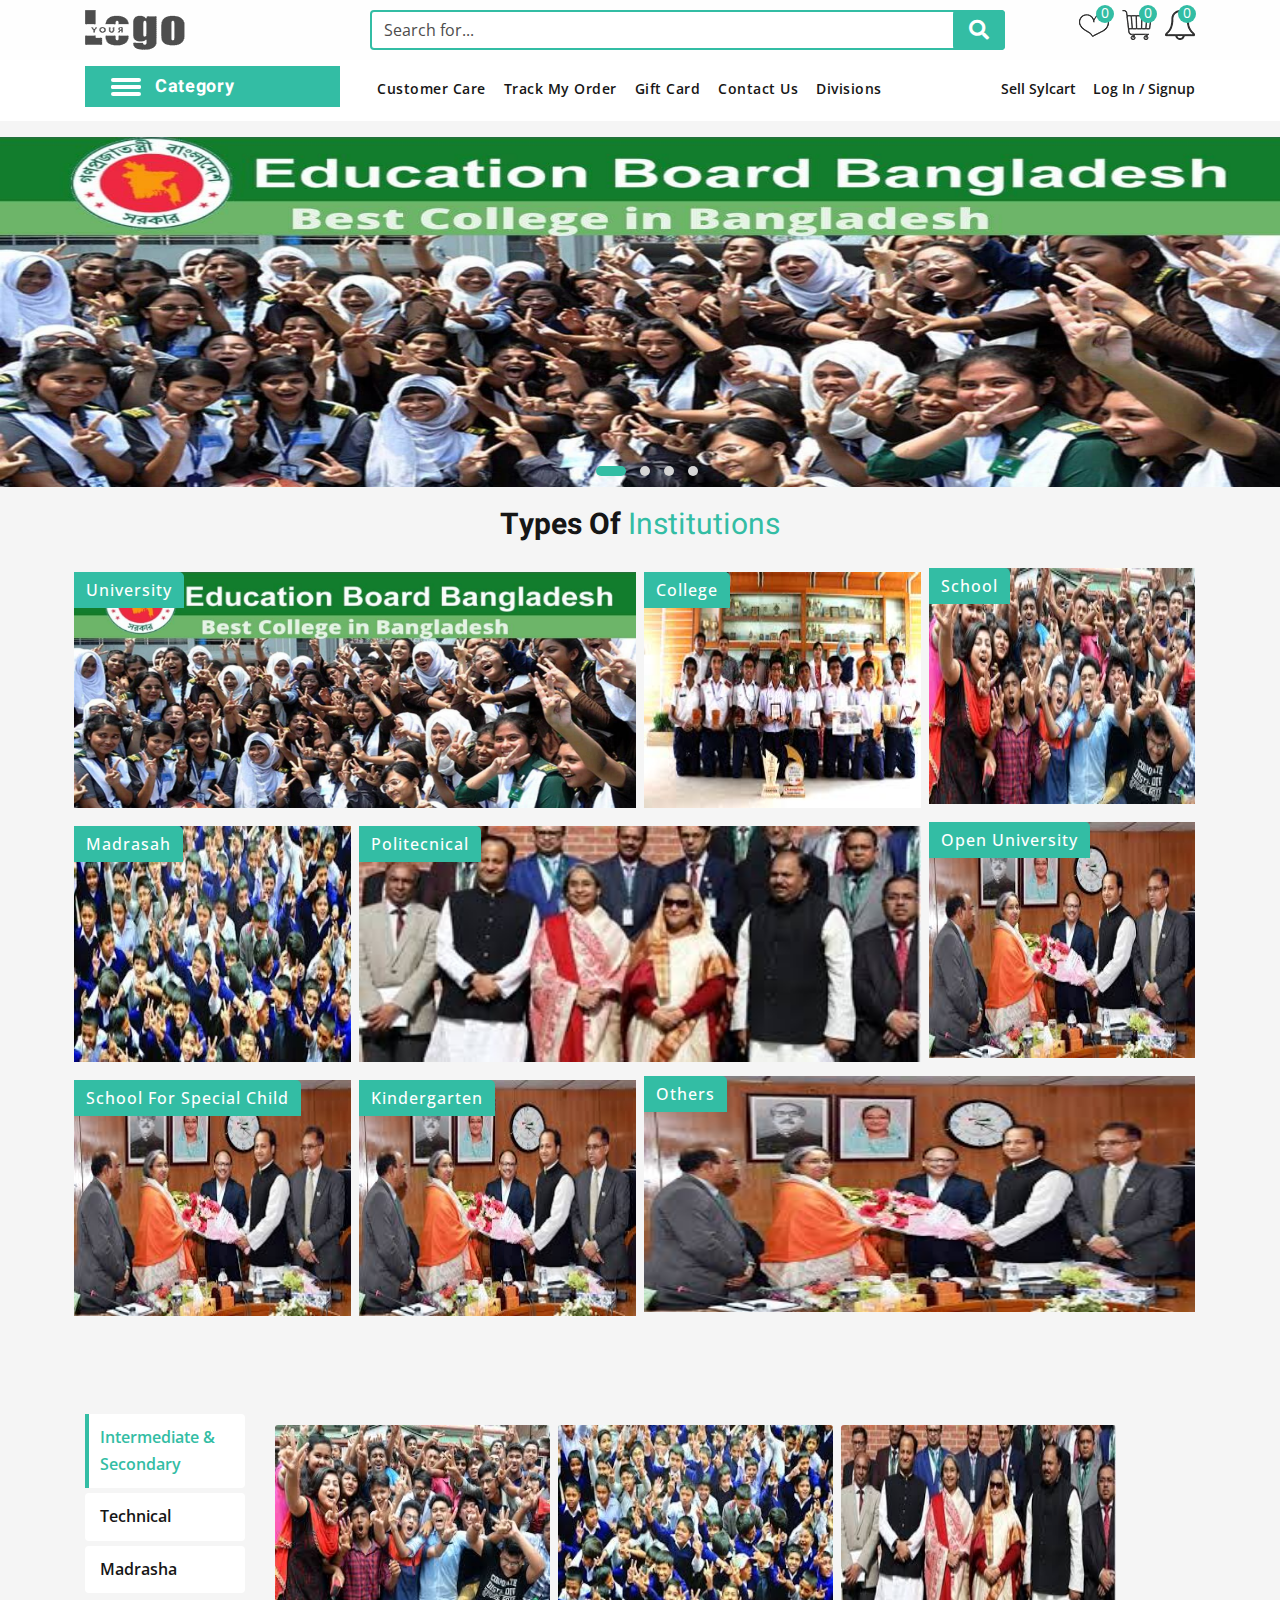
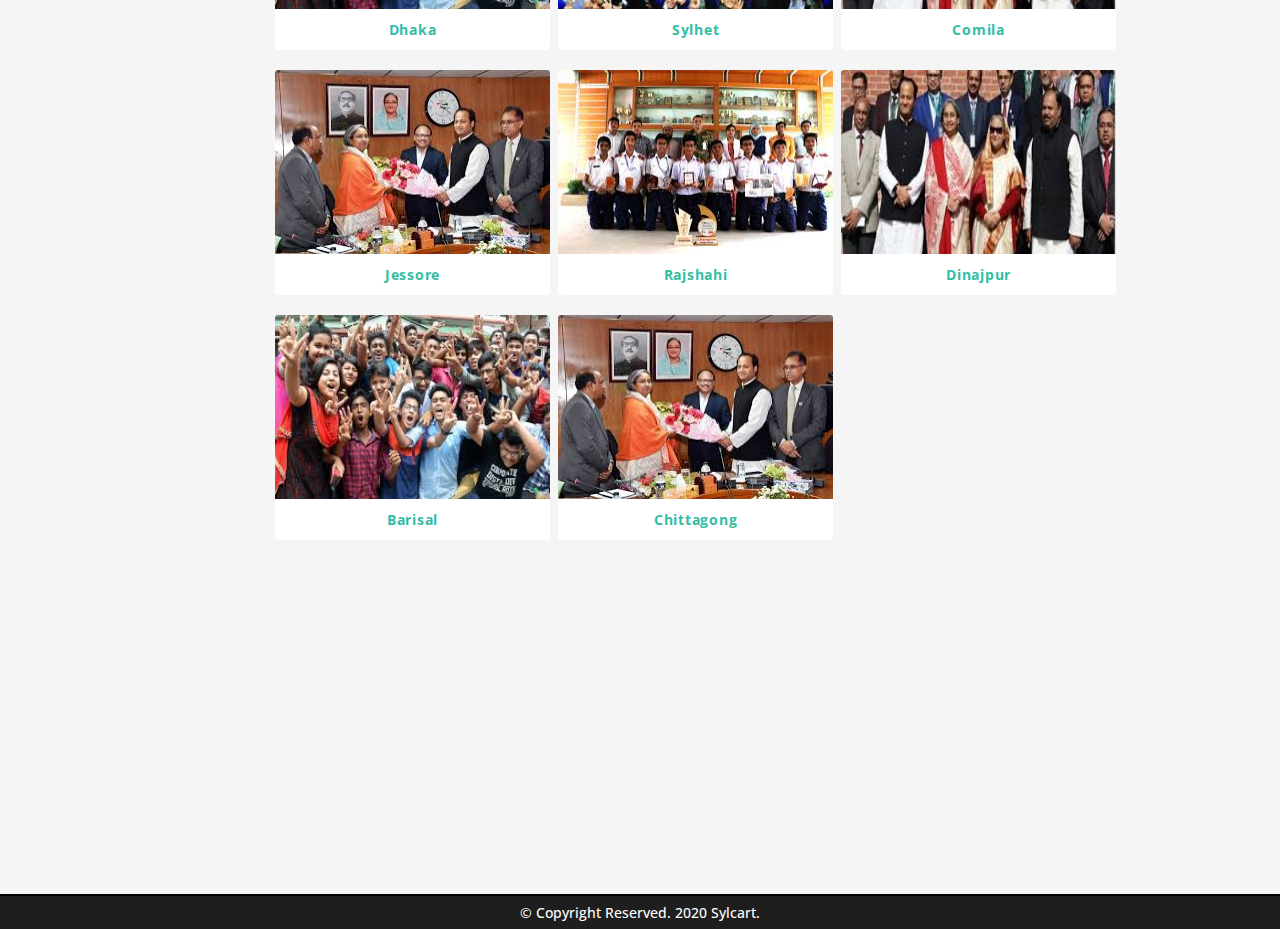
==== commit 06b7560c: "house page updated education page added" ====
--- a/education.html
+++ b/education.html
@@ -177,19 +177,19 @@
 						<li><a href="#">customer care</a></li>
 						<li><a href="#">track my order</a></li>
 						<li><a href="#">gift card</a></li>
-                        <li><a href="#">contact us</a></li>
-                        <li><a href="#">divisions</a>
-                            <ul class="sub_menu">
-                                <li><a href="#">dhaka</a></li>
-                                <li><a href="#">sylhet</a></li>
-                                <li><a href="#">barishal</a></li>
-                                <li><a href="#">chittagong</a></li>
-                                <li><a href="#">mymensingh</a></li>
-                                <li><a href="#">khulna</a></li>
-                                <li><a href="#">rajshahi </a></li>
-                                <li><a href="#">rangpur </a></li>
-                            </ul>
-                        </li>
+						<li><a href="#">contact us</a></li>
+						<li><a href="#">divisions</a>
+							<ul class="sub_menu">
+								<li><a href="#">dhaka</a></li>
+								<li><a href="#">sylhet</a></li>
+								<li><a href="#">barishal</a></li>
+								<li><a href="#">chittagong</a></li>
+								<li><a href="#">mymensingh</a></li>
+								<li><a href="#">khulna</a></li>
+								<li><a href="#">rajshahi </a></li>
+								<li><a href="#">rangpur </a></li>
+							</ul>
+						</li>
 					</ul>
 				</div>
 			</div>
@@ -298,19 +298,19 @@
 												<li><a href="#">customer care</a></li>
 												<li><a href="#">track my order</a></li>
 												<li><a href="#">gift card</a></li>
-                                                <li><a href="#">contact us</a></li>
-                                                <li><a href="#">divisions</a>
-                                                    <ul class="sub_menu">
-                                                        <li><a href="#">dhaka</a></li>
-                                                        <li><a href="#">sylhet</a></li>
-                                                        <li><a href="#">barishal</a></li>
-                                                        <li><a href="#">chittagong</a></li>
-                                                        <li><a href="#">mymensingh</a></li>
-                                                        <li><a href="#">khulna</a></li>
-                                                        <li><a href="#">rajshahi </a></li>
-                                                        <li><a href="#">rangpur </a></li>
-                                                    </ul>
-                                                </li>
+												<li><a href="#">contact us</a></li>
+												<li><a href="#">divisions</a>
+													<ul class="sub_menu">
+														<li><a href="#">dhaka</a></li>
+														<li><a href="#">sylhet</a></li>
+														<li><a href="#">barishal</a></li>
+														<li><a href="#">chittagong</a></li>
+														<li><a href="#">mymensingh</a></li>
+														<li><a href="#">khulna</a></li>
+														<li><a href="#">rajshahi </a></li>
+														<li><a href="#">rangpur </a></li>
+													</ul>
+												</li>
 											</ul>
 										</div>
 									</div>
@@ -414,654 +414,356 @@
 		</header>
 	<!--MOBILE HEADER AREA END-->
 <!-- MOBILE MENU AREA END -->
-<!-- HOSPITAL LIST AREA START -->
-<section class="hospital_area section_padding">
-    <div class="container">
-        <div class="row">
-            <div class="col-xl-3 col-lg-3 col-md-3 col-sm-3 col-12">
-                <div class="filter_area">
-                    <!-- <div class="filter_titel">
-                        <h4>short by</h4>
-                    </div> -->
-                    <div class="row">
-                        <div class="col-sm-12 col-12 col-xl-12 col-lg-12 col-md-12">
-                            <div class="hospital_filter_box">
-                                <div class="box_ctn">
-                                    <div class="search_for">
-                                        <p><a href="#" class="btn" id="search_btn">district</a></p>
-                                    </div>
-                                    <div class="search_for">
-                                        <p><a href="#" class="btn" id="search_btn">area</a></p>
-                                    </div>
-                                    <div class="search_for">
-                                        <p><a href="#" class="btn" id="search_btn">name</a></p>
-                                    </div>
-                                </div>
+	<!-- MIDDLE CONTENT AREA START -->
+	<section class="middle_content_area">
+			<div class="banner_area hero_area_banner">
+				<div class="banner_2_img owl-carousel">
+					<div class="banner_item_ctn item">
+						<img src="assets/image/smart_city_object/education/education_1.jpg" alt="board image">
+					</div>
+					<div class="banner_item_ctn item">
+						<img src="assets/image/smart_city_object/education/education_2.jpg" alt="board image">
+					</div>
+					<div class="banner_item_ctn item">
+						<img src="assets/image/smart_city_object/education/education_3.jpg" alt="board image">
+					</div>
+					<div class="banner_item_ctn item">
+						<img src="assets/image/smart_city_object/education/education_4.jpg" alt="board image">
+					</div>
+				</div>
+			</div>
+	</section>
+    <!-- MIDDLE CONTENT AREA END -->
+    <!-- HOUSE SUB CATEGORY AREA START  -->
+    <section class="house_subcat_area">
+        <div class="container">
+            <div class="section_titel text-center wow fadeInUp">
+                <h4><span>Types of</span> institutions</h4>
+                 
+            </div>
+            <div class="row">
+                <div class="col-xl-6 col-lg-6 col-md-4 col-sm-6 col-12 first_image">
+                    <div class="subcat_item">
+                        <a href="education_filter.html">
+                            <img src="assets/image/smart_city_object/education/education_1.jpg" alt="image">
+                            <div class="subcat_name">
+                                <p>university</p>
                             </div>
+                        </a>
+                    </div>
+                </div>
+                <div class="col-xl-3 col-lg-3 col-md-3 col-sm-6 col-12 first_image">
+                    <div class="subcat_item">
+                        <a href="education_filter.html">
+                            <img src="assets/image/smart_city_object/education/education_2.jpg" alt="image">
+                            <div class="subcat_name">
+                                <p>college</p>
+                            </div>
+                        </a>
+                    </div>
+                </div>
+                <div class="col-xl-3 col-lg-3 col-md-3 col-sm-6 col-12 second_image">
+                    <div class="subcat_item">
+                        <a href="education_filter.html">
+                            <img src="assets/image/smart_city_object/education/education_3.jpg" alt="image">
+                            <div class="subcat_name">
+                                <p>school</p>
+                            </div>
+                        </a>
+                    </div>
+                </div>
+            </div>
+            <div class="row">
+                <div class="col-xl-3 col-lg-3 col-md-3 col-sm-6 col-12 first_image">
+                    <div class="subcat_item">
+                        <a href="education_filter.html">
+                            <img src="assets/image/smart_city_object/education/education_4.jpg" alt="image">
+                            <div class="subcat_name">
+                                <p>madrasah</p>
+                            </div>
+                        </a>
+                    </div>
+                </div>
+                <div class="col-xl-6 col-lg-6 col-md-6 col-sm-6 col-12 first_image">
+                    <div class="subcat_item">
+                        <a href="education_filter.html">
+                            <img src="assets/image/smart_city_object/education/education_5.jpg" alt="image">
+                            <div class="subcat_name">
+                                <p>politecnical</p>
+                            </div>
+                        </a>
+                    </div>
+                </div>
+                <div class="col-xl-3 col-lg-3 col-md-3 col-sm-6 col-12 second_image">
+                    <div class="subcat_item">
+                        <a href="education_filter.html">
+                            <img src="assets/image/smart_city_object/education/education_6.jpg" alt="image">
+                            <div class="subcat_name">
+                                <p>open university</p>
+                            </div>
+                        </a>
+                    </div>
+                </div>
+            </div>
+            <div class="row">
+                <div class="col-xl-3 col-lg-3 col-md-3 col-sm-6 col-12 first_image">
+                    <div class="subcat_item">
+                        <a href="education_filter.html">
+                            <img src="assets/image/smart_city_object/education/education_6.jpg" alt="image">
+                            <div class="subcat_name">
+                                <p>school for special child</p>
+                            </div>
+                        </a>
+                    </div>
+                </div>
+                <div class="col-xl-3 col-lg-3 col-md-3 col-sm-6 col-12 first_image">
+                    <div class="subcat_item">
+                        <a href="education_filter.html">
+                            <img src="assets/image/smart_city_object/education/education_6.jpg" alt="image">
+                            <div class="subcat_name">
+                                <p>Kindergarten</p>
+                            </div>
+                        </a>
+                    </div>
+                </div>
+                <div class="col-xl-6 col-lg-6 col-md-6 col-sm-6 col-12 second_image">
+                    <div class="subcat_item">
+                        <a href="education_filter.html">
+                            <img src="assets/image/smart_city_object/education/education_6.jpg" alt="image">
+                            <div class="subcat_name">
+                                <p>Others</p>
+                            </div>
+                        </a>
+                    </div>
+                </div>
+            </div>
+        </div>
+    </section>
+    <!-- HOUSE SUB CATEGORY AREA END  -->
+	<!-- LETEST LISTING AREA START -->
+        <section class="letest_listing_area edu_lis section_padding">
+            <div class="container">
+                <div class="row">
+                    <div class="col-xl-2">
+                        <div class="listing_tab">
+                            <div class="nav flex-column nav-pills" id="v-pills-tab" role="tablist" aria-orientation="vertical">
+                                <a class="nav-link active" id="v-pills-hotel-tab" data-toggle="pill" href="#v-pills-hotel" role="tab" aria-controls="v-pills-hotel" aria-selected="true">Intermediate & Secondary</a>
+                                <a class="nav-link" id="v-pills-resort-tab" data-toggle="pill" href="#v-pills-resort" role="tab" aria-controls="v-pills-resort" aria-selected="false">Technical</a>
+                                <a class="nav-link" id="v-pills-villas-tab" data-toggle="pill" href="#v-pills-villas" role="tab" aria-controls="v-pills-villas" aria-selected="false">Madrasha</a>
+                              </div>
                         </div>
                     </div>
-                    <div class="row">
-                        <div class="col-sm-12 col-12 col-xl-12 col-lg-12 col-md-12">
-                            <div class="hospital_filter_box">
-                                <div class="titel">
-                                    <h5>type of hospital</h5>
-                                </div>
-                                <div class="box_ctn">
-                                    <div class="brand_item">
-                                        <div class="form-group">
-                                            <label>government hospital
-                                                <input type="checkbox">
-                                                <span class="check_mark"></span>
-                                            </label>
-                                        </div>
-                                    </div>
-                                    <div class="brand_item">
-                                        <div class="form-group">
-                                            <label>private hospital
-                                                <input type="checkbox">
-                                                <span class="check_mark"></span>
-                                            </label>
-                                        </div>
-                                    </div>
-                                    <div class="brand_item">
-                                        <div class="form-group">
-                                            <label>clinic
-                                                <input type="checkbox">
-                                                <span class="check_mark"></span>
-                                            </label>
-                                        </div>
-                                    </div>
-                                    <div class="brand_item">
-                                        <div class="form-group">
-                                            <label>community clinic
-                                                <input type="checkbox">
-                                                <span class="check_mark"></span>
-                                            </label>
-                                        </div>
-                                    </div>
-                                    <div class="brand_item">
-                                        <div class="form-group">
-                                            <label>dental clinic
-                                                <input type="checkbox">
-                                                <span class="check_mark"></span>
-                                            </label>
+                    <div class="col-xl-10">
+                        <div class="section_titel text-center wow fadeInUp">
+                            <h4><span>Education</span> Board</h4>
+                        </div>
+                        <div class="listing_tab_ctn">
+                            <div class="tab-content" id="v-pills-tabContent">
+                                <div class="tab-pane fade show active" id="v-pills-hotel" role="tabpanel" aria-labelledby="v-pills-hotel-tab">
+                                    <div class="hotel_area">
+                                        <div class="row">
+                                            <div class="col-xl-12">
+                                                <div class="all_hotel">
+                                                    <ul>
+                                                        <li>
+                                                            <a href="education_filter.html">
+                                                                <div class="card">
+                                                                    <div class="hotel_box">
+                                                                        <div class="hotel_img">
+                                                                            <img class="card-img-top" src="assets/image/smart_city_object/education/education_3.jpg" alt="Card image cap">
+                                                                        </div>
+                                                                        <div class="card-body p-0">
+                                                                            <p class="hotel_name">
+                                                                               Dhaka
+                                                                            </p>
+                                                                        </div>
+                                                                    </div> 
+                                                                </div> 
+                                                            </a>
+                                                        </li>
+                                                        <li>
+                                                            <a href="education_filter.html">
+                                                                <div class="card">
+                                                                    <div class="hotel_box">
+                                                                        <div class="hotel_img">
+                                                                            <img class="card-img-top" src="assets/image/smart_city_object/education/education_4.jpg" alt="Card image cap">
+                                                                        </div>
+                                                                        <div class="card-body p-0">
+                                                                            <p class="hotel_name">
+                                                                               Sylhet
+                                                                            </p>
+                                                                        </div>
+                                                                    </div> 
+                                                                </div> 
+                                                            </a>
+                                                        </li>
+                                                        <li>
+                                                            <a href="education_filter.html">
+                                                                <div class="card">
+                                                                    <div class="hotel_box">
+                                                                        <div class="hotel_img">
+                                                                            <img class="card-img-top" src="assets/image/smart_city_object/education/education_5.jpg" alt="Card image cap">
+                                                                        </div>
+                                                                        <div class="card-body p-0">
+                                                                            <p class="hotel_name">
+                                                                               comila
+                                                                            </p>
+                                                                        </div>
+                                                                    </div> 
+                                                                </div> 
+                                                            </a>
+                                                        </li>
+                                                        <li>
+                                                            <a href="education_filter.html">
+                                                                <div class="card">
+                                                                    <div class="hotel_box">
+                                                                        <div class="hotel_img">
+                                                                            <img class="card-img-top" src="assets/image/smart_city_object/education/education_6.jpg" alt="Card image cap">
+                                                                        </div>
+                                                                        <div class="card-body p-0">
+                                                                            <p class="hotel_name">
+                                                                               jessore
+                                                                            </p>
+                                                                        </div>
+                                                                    </div> 
+                                                                </div> 
+                                                            </a>
+                                                        </li>
+                                                        <li>
+                                                            <a href="education_filter.html">
+                                                                <div class="card">
+                                                                    <div class="hotel_box">
+                                                                        <div class="hotel_img">
+                                                                            <img class="card-img-top" src="assets/image/smart_city_object/education/education_2.jpg" alt="Card image cap">
+                                                                        </div>
+                                                                        <div class="card-body p-0">
+                                                                            <p class="hotel_name">
+                                                                               rajshahi
+                                                                            </p>
+                                                                        </div>
+                                                                    </div> 
+                                                                </div> 
+                                                            </a>
+                                                        </li>
+                                                        <li>
+                                                            <a href="education_filter.html">
+                                                                <div class="card">
+                                                                    <div class="hotel_box">
+                                                                        <div class="hotel_img">
+                                                                            <img class="card-img-top" src="assets/image/smart_city_object/education/education_5.jpg" alt="Card image cap">
+                                                                        </div>
+                                                                        <div class="card-body p-0">
+                                                                            <p class="hotel_name">
+                                                                               Dinajpur
+                                                                            </p>
+                                                                        </div>
+                                                                    </div> 
+                                                                </div> 
+                                                            </a>
+                                                        </li>
+                                                        <li>
+                                                            <a href="education_filter.html">
+                                                                <div class="card">
+                                                                    <div class="hotel_box">
+                                                                        <div class="hotel_img">
+                                                                            <img class="card-img-top" src="assets/image/smart_city_object/education/education_3.jpg" alt="Card image cap">
+                                                                        </div>
+                                                                        <div class="card-body p-0">
+                                                                            <p class="hotel_name">
+                                                                               Barisal
+                                                                            </p>
+                                                                        </div>
+                                                                    </div> 
+                                                                </div> 
+                                                            </a>
+                                                        </li>
+                                                        <li>
+                                                            <a href="education_filter.html">
+                                                                <div class="card">
+                                                                    <div class="hotel_box">
+                                                                        <div class="hotel_img">
+                                                                            <img class="card-img-top" src="assets/image/smart_city_object/education/education_6.jpg" alt="Card image cap">
+                                                                        </div>
+                                                                        <div class="card-body p-0">
+                                                                            <p class="hotel_name">
+                                                                                Chittagong
+                                                                            </p>
+                                                                        </div>
+                                                                    </div> 
+                                                                </div> 
+                                                            </a>
+                                                        </li>
+                                                    </ul>
+                                                </div>
+                                            </div>
                                         </div>
                                     </div>
                                 </div>
-                            </div>
-                        </div>
-                    </div>
-                </div>
-            </div>
-            <div class="col-xl-9 col-lg-9 col-md-8 col-sm-7 col-12 px-0 px-lg-3 px-xl-0">
-                <div class="hospital_list_area">	
-                    <div class="section_titel text-center">
-                        <h4><span>hospitals</span></h4>
-                    </div>
-                    <ul>
-                        <li class="hospital_ctn">
-                            <a href="single_hospital.html">
-                                <div class="card">
-                                    <div class="hospital_icon_box">
-                                        <div class="hospital_img">
-                                            <img class="card-img-top" src="assets/image/smart_city_object/hospital/78-[Converted].jpg" alt="Card image cap">
-                                            <div class="hover_ctn">
-                                                <ul>
-                                                    <li><a href="#"><i class="far fa-eye"></i></a></li>
-                                                    <li><a href="#"><i class="fas fa-map-marker-alt"></i></a></li>
-                                                </ul>
+                                <div class="tab-pane fade" id="v-pills-resort" role="tabpanel" aria-labelledby="v-pills-resort-tab">
+                                    <div class="hotel_area">
+                                        <div class="row">
+                                            <div class="col-xl-12">
+                                                <div class="all_hotel">
+                                                    <ul>
+                                                        <li>
+                                                            <a href="education_filter.html">
+                                                                <div class="card">
+                                                                    <div class="hotel_box">
+                                                                        <div class="hotel_img">
+                                                                            <img class="card-img-top" src="assets/image/smart_city_object/education/education_3.jpg" alt="Card image cap">
+                                                                        </div>
+                                                                        <div class="card-body p-0">
+                                                                            <p class="hotel_name">
+                                                                               Technical education board
+                                                                            </p>
+                                                                        </div>
+                                                                    </div> 
+                                                                </div> 
+                                                            </a>
+                                                        </li>
+                                                    </ul>
+                                                </div>
                                             </div>
                                         </div>
-                                        <div class="card-body">
-                                            <div class="hospital_name">
-                                                <p>MAG Osmani Medical College Hospital</p>
+                                    </div>
+                                </div>
+                                <div class="tab-pane fade" id="v-pills-villas" role="tabpanel" aria-labelledby="v-pills-villas-tab">
+                                    <div class="hotel_area">
+                                        <div class="row">
+                                            <div class="col-xl-12">
+                                                <div class="all_hotel">
+                                                    <ul>
+                                                        <li>
+                                                            <a href="education_filter.html">
+                                                                <div class="card">
+                                                                    <div class="hotel_box">
+                                                                        <div class="hotel_img">
+                                                                            <img class="card-img-top" src="assets/image/smart_city_object/education/education_3.jpg" alt="Card image cap">
+                                                                        </div>
+                                                                        <div class="card-body p-0">
+                                                                            <p class="hotel_name">
+                                                                               Madrasa education board
+                                                                            </p>
+                                                                        </div>
+                                                                    </div> 
+                                                                </div> 
+                                                            </a>
+                                                        </li>
+                                                    </ul>
+                                                </div>
                                             </div>
                                         </div>
-                                    </div> 
+                                    </div>
                                 </div>
-                            </a>
-                        </li>
-                        <li class="hospital_ctn">
-                            <a href="single_hospital.html">
-                                <div class="card">
-                                    <div class="hospital_icon_box">
-                                        <div class="hospital_img">
-                                            <img class="card-img-top" src="assets/image/smart_city_object/hospital/78-[Converted].jpg" alt="Card image cap">
-                                            <div class="hover_ctn">
-                                                <ul>
-                                                    <li><a href="#"><i class="far fa-eye"></i></a></li>
-                                                    <li><a href="#"><i class="fas fa-map-marker-alt"></i></a></li>
-                                                </ul>
-                                            </div>
-                                        </div>
-                                        <div class="card-body">
-                                            <div class="product_ctn">
-                                                <p>Jalalabad Ragib-Rabeya Medical College & Hospital</p>
-                                            </div>
-                                        </div>
-                                    </div> 
-                                </div>
-                            </a>
-                        </li>
-                        <li class="hospital_ctn">
-                            <a href="single_hospital.html">
-                                <div class="card">
-                                    <div class="hospital_icon_box">
-                                        <div class="hospital_img">
-                                            <img class="card-img-top" src="assets/image/smart_city_object/hospital/78-[Converted].jpg" alt="Card image cap">
-                                            <div class="hover_ctn">
-                                                <ul>
-                                                    <li><a href="#"><i class="far fa-eye"></i></a></li>
-                                                    <li><a href="#"><i class="fas fa-map-marker-alt"></i></a></li>
-                                                </ul>
-                                            </div>
-                                        </div>
-                                        <div class="card-body">
-                                            <div class="product_ctn">
-                                                <p>Jalalabad Clinic</p>
-                                            </div>
-                                        </div>
-                                    </div> 
-                                </div>
-                            </a>
-                        </li>
-                        <li class="hospital_ctn">
-                            <a href="single_hospital.html">
-                                <div class="card">
-                                    <div class="hospital_icon_box">
-                                        <div class="hospital_img">
-                                            <img class="card-img-top" src="assets/image/smart_city_object/hospital/78-[Converted].jpg" alt="Card image cap">
-                                            <div class="hover_ctn">
-                                                <ul>
-                                                    <li><a href="#"><i class="far fa-eye"></i></a></li>
-                                                    <li><a href="#"><i class="fas fa-map-marker-alt"></i></a></li>
-                                                </ul>
-                                            </div>
-                                        </div>
-                                        <div class="card-body">
-                                            <div class="product_ctn">
-                                                <p>Ibn Sina Hospital Sylhet Ltd</p>
-                                            </div>
-                                        </div>
-                                    </div> 
-                                </div>
-                            </a>
-                        </li>
-                        <li class="hospital_ctn">
-                            <a href="single_hospital.html">
-                                <div class="card">
-                                    <div class="hospital_icon_box">
-                                        <div class="hospital_img">
-                                            <img class="card-img-top" src="assets/image/smart_city_object/hospital/78-[Converted].jpg" alt="Card image cap">
-                                            <div class="hover_ctn">
-                                                <ul>
-                                                    <li><a href="#"><i class="far fa-eye"></i></a></li>
-                                                    <li><a href="#"><i class="fas fa-map-marker-alt"></i></a></li>
-                                                </ul>
-                                            </div>
-                                        </div>
-                                        <div class="card-body">
-                                            <div class="product_ctn">
-                                                <p>Mamoni Clinic</p>
-                                            </div>
-                                        </div>
-                                    </div> 
-                                </div>
-                            </a>
-                        </li>
-                        <li class="hospital_ctn">
-                            <a href="single_hospital.html">
-                                <div class="card">
-                                    <div class="hospital_icon_box">
-                                        <div class="hospital_img">
-                                            <img class="card-img-top" src="assets/image/smart_city_object/hospital/78-[Converted].jpg" alt="Card image cap">
-                                            <div class="hover_ctn">
-                                                <ul>
-                                                    <li><a href="#"><i class="far fa-eye"></i></a></li>
-                                                    <li><a href="#"><i class="fas fa-map-marker-alt"></i></a></li>
-                                                </ul>
-                                            </div>
-                                        </div>
-                                        <div class="card-body">
-                                            <div class="product_ctn">
-                                                <p>Marie Stopes Clinic </p>
-                                            </div>
-                                        </div>
-                                    </div> 
-                                </div>
-                            </a>
-                        </li>
-                        <li class="hospital_ctn">
-                            <a href="single_hospital.html">
-                                <div class="card">
-                                    <div class="hospital_icon_box">
-                                        <div class="hospital_img">
-                                            <img class="card-img-top" src="assets/image/smart_city_object/hospital/78-[Converted].jpg" alt="Card image cap">
-                                            <div class="hover_ctn">
-                                                <ul>
-                                                    <li><a href="#"><i class="far fa-eye"></i></a></li>
-                                                    <li><a href="#"><i class="fas fa-map-marker-alt"></i></a></li>
-                                                </ul>
-                                            </div>
-                                        </div>
-                                        <div class="card-body">
-                                            <div class="product_ctn">
-                                                <p>Metropolitan Poly Clinic</p>
-                                            </div>
-                                        </div>
-                                    </div> 
-                                </div>
-                            </a>
-                        </li>
-                        <li class="hospital_ctn">
-                            <a href="single_hospital.html">
-                                <div class="card">
-                                    <div class="hospital_icon_box">
-                                        <div class="hospital_img">
-                                            <img class="card-img-top" src="assets/image/smart_city_object/hospital/78-[Converted].jpg" alt="Card image cap">
-                                            <div class="hover_ctn">
-                                                <ul>
-                                                    <li><a href="#"><i class="far fa-eye"></i></a></li>
-                                                    <li><a href="#"><i class="fas fa-map-marker-alt"></i></a></li>
-                                                </ul>
-                                            </div>
-                                        </div>
-                                        <div class="card-body">
-                                            <div class="product_ctn">
-                                                <p>Health Care Hospital & Trauma Centre</p>
-                                            </div>
-                                        </div>
-                                    </div> 
-                                </div>
-                            </a>
-                        </li>
-                        <li class="hospital_ctn">
-                            <a href="single_hospital.html">
-                                <div class="card">
-                                    <div class="hospital_icon_box">
-                                        <div class="hospital_img">
-                                            <img class="card-img-top" src="assets/image/smart_city_object/hospital/78-[Converted].jpg" alt="Card image cap">
-                                            <div class="hover_ctn">
-                                                <ul>
-                                                    <li><a href="#"><i class="far fa-eye"></i></a></li>
-                                                    <li><a href="#"><i class="fas fa-map-marker-alt"></i></a></li>
-                                                </ul>
-                                            </div>
-                                        </div>
-                                        <div class="card-body">
-                                            <div class="product_ctn">
-                                                <p>North East Medical College & Hospital</p>
-                                            </div>
-                                        </div>
-                                    </div> 
-                                </div>
-                            </a>
-                        </li>
-                        <li class="hospital_ctn">
-                            <a href="single_hospital.html">
-                                <div class="card">
-                                    <div class="hospital_icon_box">
-                                        <div class="hospital_img">
-                                            <img class="card-img-top" src="assets/image/smart_city_object/hospital/78-[Converted].jpg" alt="Card image cap">
-                                            <div class="hover_ctn">
-                                                <ul>
-                                                    <li><a href="#"><i class="far fa-eye"></i></a></li>
-                                                    <li><a href="#"><i class="fas fa-map-marker-alt"></i></a></li>
-                                                </ul>
-                                            </div>
-                                        </div>
-                                        <div class="card-body">
-                                            <div class="product_ctn">
-                                                <p>Oasis Hospital</p>
-                                            </div>
-                                        </div>
-                                    </div> 
-                                </div>
-                            </a>
-                        </li>
-                        <li class="hospital_ctn">
-                            <a href="single_hospital.html">
-                                <div class="card">
-                                    <div class="hospital_icon_box">
-                                        <div class="hospital_img">
-                                            <img class="card-img-top" src="assets/image/smart_city_object/hospital/78-[Converted].jpg" alt="Card image cap">
-                                            <div class="hover_ctn">
-                                                <ul>
-                                                    <li><a href="#"><i class="far fa-eye"></i></a></li>
-                                                    <li><a href="#"><i class="fas fa-map-marker-alt"></i></a></li>
-                                                </ul>
-                                            </div>
-                                        </div>
-                                        <div class="card-body">
-                                            <div class="product_ctn">
-                                                <p>Sylhet Diabetic Hospital</p>
-                                            </div>
-                                        </div>
-                                    </div> 
-                                </div>
-                            </a>
-                        </li>
-                        <li class="hospital_ctn">
-                            <a href="single_hospital.html">
-                                <div class="card">
-                                    <div class="hospital_icon_box">
-                                        <div class="hospital_img">
-                                            <img class="card-img-top" src="assets/image/smart_city_object/hospital/78-[Converted].jpg" alt="Card image cap">
-                                            <div class="hover_ctn">
-                                                <ul>
-                                                    <li><a href="#"><i class="far fa-eye"></i></a></li>
-                                                    <li><a href="#"><i class="fas fa-map-marker-alt"></i></a></li>
-                                                </ul>
-                                            </div>
-                                        </div>
-                                        <div class="card-body">
-                                            <div class="product_ctn">
-                                                <p>Sylhet Women's Medical College Hospital </p>
-                                            </div>
-                                        </div>
-                                    </div> 
-                                </div>
-                            </a>
-                        </li>
-                        <li class="hospital_ctn">
-                            <a href="single_hospital.html">
-                                <div class="card">
-                                    <div class="hospital_icon_box">
-                                        <div class="hospital_img">
-                                            <img class="card-img-top" src="assets/image/smart_city_object/hospital/78-[Converted].jpg" alt="Card image cap">
-                                            <div class="hover_ctn">
-                                                <ul>
-                                                    <li><a href="#"><i class="far fa-eye"></i></a></li>
-                                                    <li><a href="#"><i class="fas fa-map-marker-alt"></i></a></li>
-                                                </ul>
-                                            </div>
-                                        </div>
-                                        <div class="card-body">
-                                            <div class="product_ctn">
-                                                <p>MAG Osmani Medical College Hospital</p>
-                                            </div>
-                                        </div>
-                                    </div> 
-                                </div>
-                            </a>
-                        </li>
-                        <li class="hospital_ctn">
-                            <a href="single_hospital.html">
-                                <div class="card">
-                                    <div class="hospital_icon_box">
-                                        <div class="hospital_img">
-                                            <img class="card-img-top" src="assets/image/smart_city_object/hospital/78-[Converted].jpg" alt="Card image cap">
-                                            <div class="hover_ctn">
-                                                <ul>
-                                                    <li><a href="#"><i class="far fa-eye"></i></a></li>
-                                                    <li><a href="#"><i class="fas fa-map-marker-alt"></i></a></li>
-                                                </ul>
-                                            </div>
-                                        </div>
-                                        <div class="card-body">
-                                            <div class="product_ctn">
-                                                <p>United Hospital Ltd </p>
-                                            </div>
-                                        </div>
-                                    </div> 
-                                </div>
-                            </a>
-                        </li>
-                        <li class="hospital_ctn">
-                            <a href="single_hospital.html">
-                                <div class="card">
-                                    <div class="hospital_icon_box">
-                                        <div class="hospital_img">
-                                            <img class="card-img-top" src="assets/image/smart_city_object/hospital/78-[Converted].jpg" alt="Card image cap">
-                                            <div class="hover_ctn">
-                                                <ul>
-                                                    <li><a href="#"><i class="far fa-eye"></i></a></li>
-                                                    <li><a href="#"><i class="fas fa-map-marker-alt"></i></a></li>
-                                                </ul>
-                                            </div>
-                                        </div>
-                                        <div class="card-body">
-                                            <div class="product_ctn">
-                                                <p>Sadar Hospital</p>
-                                            </div>
-                                        </div>
-                                    </div> 
-                                </div>
-                            </a>
-                        </li>
-                        <li class="hospital_ctn">
-                            <a href="single_hospital.html">
-                                <div class="card">
-                                    <div class="hospital_icon_box">
-                                        <div class="hospital_img">
-                                            <img class="card-img-top" src="assets/image/smart_city_object/hospital/78-[Converted].jpg" alt="Card image cap">
-                                            <div class="hover_ctn">
-                                                <ul>
-                                                    <li><a href="#"><i class="far fa-eye"></i></a></li>
-                                                    <li><a href="#"><i class="fas fa-map-marker-alt"></i></a></li>
-                                                </ul>
-                                            </div>
-                                        </div>
-                                        <div class="card-body">
-                                            <div class="product_ctn">
-                                                <p>Royal Hospital and Research Center </p>
-                                            </div>
-                                        </div>
-                                    </div> 
-                                </div>
-                            </a>
-                        </li>
-                        <li class="hospital_ctn">
-                            <a href="single_hospital.html">
-                                <div class="card">
-                                    <div class="hospital_icon_box">
-                                        <div class="hospital_img">
-                                            <img class="card-img-top" src="assets/image/smart_city_object/hospital/78-[Converted].jpg" alt="Card image cap">
-                                            <div class="hover_ctn">
-                                                <ul>
-                                                    <li><a href="#"><i class="far fa-eye"></i></a></li>
-                                                    <li><a href="#"><i class="fas fa-map-marker-alt"></i></a></li>
-                                                </ul>
-                                            </div>
-                                        </div>
-                                        <div class="card-body">
-                                            <div class="product_ctn">
-                                                <p>Popular Medical Centre Ltd</p>
-                                            </div>
-                                        </div>
-                                    </div> 
-                                </div>
-                            </a>
-                        </li>
-                        <li class="hospital_ctn">
-                            <a href="single_hospital.html">
-                                <div class="card">
-                                    <div class="hospital_icon_box">
-                                        <div class="hospital_img">
-                                            <img class="card-img-top" src="assets/image/smart_city_object/hospital/78-[Converted].jpg" alt="Card image cap">
-                                            <div class="hover_ctn">
-                                                <ul>
-                                                    <li><a href="#"><i class="far fa-eye"></i></a></li>
-                                                    <li><a href="#"><i class="fas fa-map-marker-alt"></i></a></li>
-                                                </ul>
-                                            </div>
-                                        </div>
-                                        <div class="card-body">
-                                            <div class="product_ctn">
-                                                <p>Mohanagar Hospital</p>
-                                            </div>
-                                        </div>
-                                    </div> 
-                                </div>
-                            </a>
-                        </li>
-                        <li class="hospital_ctn">
-                            <a href="single_hospital.html">
-                                <div class="card">
-                                    <div class="hospital_icon_box">
-                                        <div class="hospital_img">
-                                            <img class="card-img-top" src="assets/image/smart_city_object/hospital/78-[Converted].jpg" alt="Card image cap">
-                                            <div class="hover_ctn">
-                                                <ul>
-                                                    <li><a href="#"><i class="far fa-eye"></i></a></li>
-                                                    <li><a href="#"><i class="fas fa-map-marker-alt"></i></a></li>
-                                                </ul>
-                                            </div>
-                                        </div>
-                                        <div class="card-body">
-                                            <div class="product_ctn">
-                                                <p>Medinova Medical Services Ltd</p>
-                                            </div>
-                                        </div>
-                                    </div> 
-                                </div>
-                            </a>
-                        </li>
-                        <li class="hospital_ctn">
-                            <a href="single_hospital.html">
-                                <div class="card">
-                                    <div class="hospital_icon_box">
-                                        <div class="hospital_img">
-                                            <img class="card-img-top" src="assets/image/smart_city_object/hospital/78-[Converted].jpg" alt="Card image cap">
-                                            <div class="hover_ctn">
-                                                <ul>
-                                                    <li><a href="#"><i class="far fa-eye"></i></a></li>
-                                                    <li><a href="#"><i class="fas fa-map-marker-alt"></i></a></li>
-                                                </ul>
-                                            </div>
-                                        </div>
-                                        <div class="card-body">
-                                            <div class="product_ctn">
-                                                <p>Ibn Sina Hospital Sylhet Ltd</p>
-                                            </div>
-                                        </div>
-                                    </div> 
-                                </div>
-                            </a>
-                        </li>
-                        <li class="hospital_ctn">
-                            <a href="single_hospital.html">
-                                <div class="card">
-                                    <div class="hospital_icon_box">
-                                        <div class="hospital_img">
-                                            <img class="card-img-top" src="assets/image/smart_city_object/hospital/78-[Converted].jpg" alt="Card image cap">
-                                            <div class="hover_ctn">
-                                                <ul>
-                                                    <li><a href="#"><i class="far fa-eye"></i></a></li>
-                                                    <li><a href="#"><i class="fas fa-map-marker-alt"></i></a></li>
-                                                </ul>
-                                            </div>
-                                        </div>
-                                        <div class="card-body">
-                                            <div class="product_ctn">
-                                                <p>City Poly Clinic</p>
-                                            </div>
-                                        </div>
-                                    </div> 
-                                </div>
-                            </a>
-                        </li>
-                        <li class="hospital_ctn">
-                            <a href="single_hospital.html">
-                                <div class="card">
-                                    <div class="hospital_icon_box">
-                                        <div class="hospital_img">
-                                            <img class="card-img-top" src="assets/image/smart_city_object/hospital/78-[Converted].jpg" alt="Card image cap">
-                                            <div class="hover_ctn">
-                                                <ul>
-                                                    <li><a href="#"><i class="far fa-eye"></i></a></li>
-                                                    <li><a href="#"><i class="fas fa-map-marker-alt"></i></a></li>
-                                                </ul>
-                                            </div>
-                                        </div>
-                                        <div class="card-body">
-                                            <div class="product_ctn">
-                                                <p>Al-Nur Eye Clinic</p>
-                                            </div>
-                                        </div>
-                                    </div> 
-                                </div>
-                            </a>
-                        </li>
-                        <li class="hospital_ctn">
-                            <a href="single_hospital.html">
-                                <div class="card">
-                                    <div class="hospital_icon_box">
-                                        <div class="hospital_img">
-                                            <img class="card-img-top" src="assets/image/smart_city_object/hospital/78-[Converted].jpg" alt="Card image cap">
-                                            <div class="hover_ctn">
-                                                <ul>
-                                                    <li><a href="#"><i class="far fa-eye"></i></a></li>
-                                                    <li><a href="#"><i class="fas fa-map-marker-alt"></i></a></li>
-                                                </ul>
-                                            </div>
-                                        </div>
-                                        <div class="card-body">
-                                            <div class="product_ctn">
-                                                <p>Parkview Medical College & Hospital</p>
-                                            </div>
-                                        </div>
-                                    </div> 
-                                </div>
-                            </a>
-                        </li>
-                        <li class="hospital_ctn">
-                            <a href="single_hospital.html">
-                                <div class="card">
-                                    <div class="hospital_icon_box">
-                                        <div class="hospital_img">
-                                            <img class="card-img-top" src="assets/image/smart_city_object/hospital/78-[Converted].jpg" alt="Card image cap">
-                                            <div class="hover_ctn">
-                                                <ul>
-                                                    <li><a href="#"><i class="far fa-eye"></i></a></li>
-                                                    <li><a href="#"><i class="fas fa-map-marker-alt"></i></a></li>
-                                                </ul>
-                                            </div>
-                                        </div>
-                                        <div class="card-body">
-                                            <div class="product_ctn">
-                                                <p>Pulse General & Specialized Hospital</p>
-                                            </div>
-                                        </div>
-                                    </div> 
-                                </div>
-                            </a>
-                        </li>
-                        <li class="hospital_ctn">
-                            <a href="single_hospital.html">
-                                <div class="card">
-                                    <div class="hospital_icon_box">
-                                        <div class="hospital_img">
-                                            <img class="card-img-top" src="assets/image/smart_city_object/hospital/78-[Converted].jpg" alt="Card image cap">
-                                            <div class="hover_ctn">
-                                                <ul>
-                                                    <li><a href="#"><i class="far fa-eye"></i></a></li>
-                                                    <li><a href="#"><i class="fas fa-map-marker-alt"></i></a></li>
-                                                </ul>
-                                            </div>
-                                        </div>
-                                        <div class="card-body">
-                                            <div class="product_ctn">
-                                                <p>Al Haramain Hospital</p>
-                                            </div>
-                                        </div>
-                                    </div> 
-                                </div>
-                            </a>
-                        </li>
-                    </ul>
-                    <div class="load_more_btn text-center">
-                        <a href="#" class="btn">load more <i class="fas fa-redo-alt"></i></a>
+                              </div>
+                        </div>
                     </div>
                 </div>
             </div>
-        </div>
-    </div>
-</section>
-<!-- HOSPITAL LIST AREA END -->
-
+        </section>
+        <!-- LETEST LISTING AREA START -->	
 	<!-- FOOTER AREA START -->
-	<section class="footer_area section_padding_2" data-background="assets/image/smart_city_object/2750359.jpg">
+	<section class="footer_area section_padding_2">
 		<div class="container">
 			<div class="row">
 				<div class="col-xl-3 col-lg-3 col-md-3 col-sm-6 col-12 px-3 px-lg-3 px-md-0">
@@ -1166,7 +868,6 @@
 	<script src="assets/js/plugin/wow.min.js"></script>
 	<script src="assets/js/plugin/owl.carousel.min.js"></script>
 	<script src="assets/js/plugin/slick.js"></script>
-	<script src="assets/js/plugin/jquery.carousel.js"></script>
     <!--=== to top  js===-->
     <script src="assets/js/plugin/jquery.toTop.min.js"></script>
       <!--=== smooth scroll js===-->
--- a/assets/css/style.css
+++ b/assets/css/style.css
@@ -5952,7 +5952,7 @@
 
 .letest_listing_area .listing_tab_ctn .listings_item_detail .listing_ctn ul li {
   position: relative;
-  margin-right: 5px;
+  margin-right: 2px;
 }
 
 .letest_listing_area .listing_tab_ctn .listings_item_detail .listing_ctn ul li:last-child {
@@ -5960,42 +5960,29 @@
 }
 
 .letest_listing_area .listing_tab_ctn .listings_item_detail .listing_ctn ul li a .listing_item {
+  width: 285px;
   margin-bottom: 30px;
-  overflow: hidden;
   background-color: #ffffff;
+  border-radius: 5px;
+  -webkit-border-radius: 5px;
+  -moz-border-radius: 5px;
+  -ms-border-radius: 5px;
+  -o-border-radius: 5px;
 }
 
 .letest_listing_area .listing_tab_ctn .listings_item_detail .listing_ctn ul li a .listing_item .listing_img {
   position: relative;
   margin-bottom: 10px;
-  width: 455px;
-  height: 250px;
-  overflow: hidden;
-  -webkit-transition: -webkit-transform .5s ease;
-  transition: -webkit-transform .5s ease;
-  transition: transform .5s ease;
-  transition: transform .5s ease, -webkit-transform .5s ease;
-}
-
-.letest_listing_area .listing_tab_ctn .listings_item_detail .listing_ctn ul li a .listing_item .listing_img:hover {
-  -webkit-transform: scale(1.05);
-          transform: scale(1.05);
 }
 
 .letest_listing_area .listing_tab_ctn .listings_item_detail .listing_ctn ul li a .listing_item .listing_img img {
+  border-radius: 10px;
+  -webkit-border-radius: 10px;
+  -moz-border-radius: 10px;
+  -ms-border-radius: 10px;
+  -o-border-radius: 10px;
   width: 100%;
-  height: 100%;
-  -o-object-fit: cover;
-     object-fit: cover;
-  -webkit-transition: -webkit-transform .8s ease;
-  transition: -webkit-transform .8s ease;
-  transition: transform .8s ease;
-  transition: transform .8s ease, -webkit-transform .8s ease;
-}
-
-.letest_listing_area .listing_tab_ctn .listings_item_detail .listing_ctn ul li a .listing_item .listing_img:hover img {
-  -webkit-transform: scale(1.15);
-          transform: scale(1.15);
+  height: 184px;
 }
 
 .letest_listing_area .listing_tab_ctn .listings_item_detail .listing_ctn ul li a .listing_item .listing_img .img_btn .bage_btn {
@@ -6080,10 +6067,11 @@
   font-size: 14px;
   color: #33BDA4;
   line-height: 1.5;
+  font-weight: 600;
 }
 
 .letest_listing_area .listing_tab_ctn .listings_item_detail .listing_ctn ul li a .listing_item .listing_txt ul li i {
-  margin-right: 6px;
+  margin-right: 3px;
   font-size: 16px;
 }
 
@@ -6101,6 +6089,11 @@
   -o-transition: .4s;
 }
 
+.letest_listing_area .listing_tab_ctn .listings_item_detail .listing_ctn ul li a .listing_item:hover {
+  -webkit-box-shadow: 0 2px 4px 0 rgba(0, 0, 0, 0.25);
+          box-shadow: 0 2px 4px 0 rgba(0, 0, 0, 0.25);
+}
+
 .letest_listing_area .listing_tab_ctn .listings_item_detail .listing_ctn ul li a .listing_item:hover .img_btn .view_icon {
   display: block;
 }
@@ -6351,7 +6344,7 @@
 
 .house_list_area .house_list .listing_ctn ul li {
   position: relative;
-  margin-right: 5px;
+  margin-right: 3px;
 }
 
 .house_list_area .house_list .listing_ctn ul li:last-child {
@@ -6359,42 +6352,29 @@
 }
 
 .house_list_area .house_list .listing_ctn ul li a .listing_item {
+  width: 276px;
   margin-bottom: 30px;
-  overflow: hidden;
   background-color: #ffffff;
+  border-radius: 5px;
+  -webkit-border-radius: 5px;
+  -moz-border-radius: 5px;
+  -ms-border-radius: 5px;
+  -o-border-radius: 5px;
 }
 
 .house_list_area .house_list .listing_ctn ul li a .listing_item .listing_img {
   position: relative;
   margin-bottom: 10px;
-  width: 420px;
-  height: 250px;
-  overflow: hidden;
-  -webkit-transition: -webkit-transform .5s ease;
-  transition: -webkit-transform .5s ease;
-  transition: transform .5s ease;
-  transition: transform .5s ease, -webkit-transform .5s ease;
-}
-
-.house_list_area .house_list .listing_ctn ul li a .listing_item .listing_img:hover {
-  -webkit-transform: scale(1.05);
-          transform: scale(1.05);
 }
 
 .house_list_area .house_list .listing_ctn ul li a .listing_item .listing_img img {
+  border-radius: 10px;
+  -webkit-border-radius: 10px;
+  -moz-border-radius: 10px;
+  -ms-border-radius: 10px;
+  -o-border-radius: 10px;
   width: 100%;
-  height: 100%;
-  -o-object-fit: cover;
-     object-fit: cover;
-  -webkit-transition: -webkit-transform .8s ease;
-  transition: -webkit-transform .8s ease;
-  transition: transform .8s ease;
-  transition: transform .8s ease, -webkit-transform .8s ease;
-}
-
-.house_list_area .house_list .listing_ctn ul li a .listing_item .listing_img:hover img {
-  -webkit-transform: scale(1.15);
-          transform: scale(1.15);
+  height: 184px;
 }
 
 .house_list_area .house_list .listing_ctn ul li a .listing_item .listing_img .img_btn .bage_btn {
@@ -6451,7 +6431,7 @@
 }
 
 .house_list_area .house_list .listing_ctn ul li a .listing_item .listing_img .img_bttom .icon span i {
-  margin-right: 5px;
+  margin-right: 2px;
 }
 
 .house_list_area .house_list .listing_ctn ul li a .listing_item .listing_txt {
@@ -6479,10 +6459,11 @@
   font-size: 14px;
   color: #33BDA4;
   line-height: 1.5;
+  font-weight: 600;
 }
 
 .house_list_area .house_list .listing_ctn ul li a .listing_item .listing_txt ul li i {
-  margin-right: 6px;
+  margin-right: 2px;
   font-size: 16px;
 }
 
@@ -6500,6 +6481,11 @@
   -o-transition: .4s;
 }
 
+.house_list_area .house_list .listing_ctn ul li a .listing_item:hover {
+  -webkit-box-shadow: 0 2px 4px 0 rgba(0, 0, 0, 0.25);
+          box-shadow: 0 2px 4px 0 rgba(0, 0, 0, 0.25);
+}
+
 .house_list_area .house_list .listing_ctn ul li a .listing_item:hover .img_btn .view_icon {
   display: block;
 }
@@ -6952,7 +6938,7 @@
   color: #161616;
   text-transform: capitalize;
   font-size: 16px;
-  line-height: 1.4;
+  line-height: 1.7;
   margin-bottom: 0px;
 }
 
@@ -7051,4 +7037,95 @@
   -webkit-box-shadow: 0 2px 4px 0 rgba(0, 0, 0, 0.25);
           box-shadow: 0 2px 4px 0 rgba(0, 0, 0, 0.25);
 }
+
+.hotel_list_area .restaurent_list .hotel_listing_ctn .listing_item .listing_txt .rating ul {
+  margin-right: 80px;
+}
+
+.hotel_list_area .restaurent_list .hotel_listing_ctn .listing_item .listing_txt .rating p {
+  font-size: 12px;
+  font-weight: 600;
+}
+
+.hotel_list_area .restaurent_list .hotel_listing_ctn .listing_item .location_map {
+  margin-bottom: 10px;
+}
+
+.hotel_list_area .restaurent_list .hotel_listing_ctn .listing_item .location_map ul li a {
+  text-transform: capitalize;
+  color: #161616;
+  font-size: 14px;
+  line-height: 1.4;
+  font-weight: 500;
+}
+
+.hotel_list_area .restaurent_list .hotel_listing_ctn .listing_item .location_map ul li a i {
+  color: #161616;
+  margin-right: 20px;
+}
+
+.hotel_list_area .restaurent_list .hotel_listing_ctn .listing_item p {
+  font-size: 14px;
+  line-height: 1.4;
+  text-transform: capitalize;
+  color: #161616;
+}
+
+.hotel_list_area .restaurent_list .hotel_listing_ctn .listing_item p span {
+  color: #ffffff;
+  background-color: #33BDA4;
+  padding: 3px 11px;
+  border-radius: 10px;
+  -webkit-border-radius: 10px;
+  -moz-border-radius: 10px;
+  -ms-border-radius: 10px;
+  -o-border-radius: 10px;
+  margin-right: 20px;
+}
+
+.hotel_list_area .restaurent_list .hotel_listing_ctn .listing_item .details_btn {
+  text-align: center;
+}
+
+.hotel_list_area .restaurent_list .hotel_listing_ctn .listing_item .details_btn a {
+  text-transform: capitalize;
+  font-size: 14px;
+  line-height: 1;
+  padding: 6px 20px;
+  background-color: #33BDA4;
+  font-weight: 600;
+  color: #ffffff;
+  border-radius: 10px;
+  -webkit-border-radius: 10px;
+  -moz-border-radius: 10px;
+  -ms-border-radius: 10px;
+  -o-border-radius: 10px;
+  margin-top: 20px;
+}
+
+.hotel_list_area .restaurent_list .hotel_listing_ctn .listing_item .details_btn a:hover {
+  transform: translateY(-4px);
+  -webkit-transform: translateY(-4px);
+  -moz-transform: translateY(-4px);
+  -ms-transform: translateY(-4px);
+  -o-transform: translateY(-4px);
+  transition: .3s;
+  -webkit-transition: .3s;
+  -moz-transition: .3s;
+  -ms-transition: .3s;
+  -o-transition: .3s;
+}
+
+.hotel_list_area .restaurent_list .hotel_listing_ctn .listing_item:hover {
+  -webkit-box-shadow: 0 2px 4px 0 rgba(0, 0, 0, 0.25);
+          box-shadow: 0 2px 4px 0 rgba(0, 0, 0, 0.25);
+}
+
+.edu_lis .listing_tab {
+  margin-top: 64px;
+}
+
+.edu_lis .listing_tab .nav .nav-link {
+  line-height: 1.7;
+}
 /*# sourceMappingURL=style.css.map */